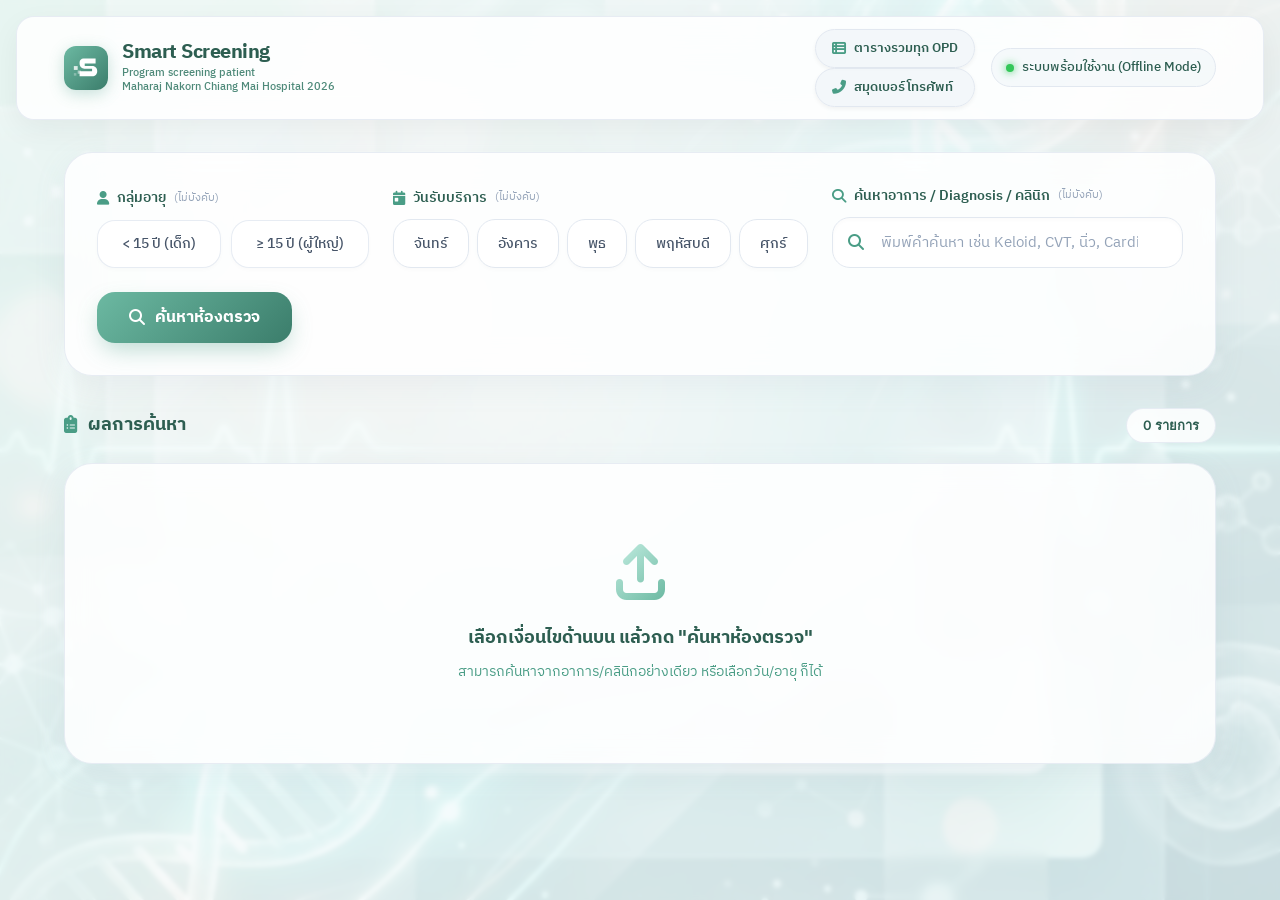
==== index.html @ 254104d0 "Add files via upload" ====
<!DOCTYPE html>
<html lang="th">

<head>
    <meta charset="UTF-8">
    <meta name="viewport" content="width=device-width, initial-scale=1.0">
    <title>Smart Screening Program</title>
    <meta name="description" content="ระบบคัดกรองและแนะนำห้องตรวจ OPD สำหรับเจ้าหน้าที่โรงพยาบาล">
    <link
        href="https://fonts.googleapis.com/css2?family=IBM+Plex+Sans+Thai:wght@400;500;600;700&family=Inter:wght@400;500;600&display=swap"
        rel="stylesheet">
    <link rel="stylesheet" href="https://cdnjs.cloudflare.com/ajax/libs/font-awesome/6.4.0/css/all.min.css">
    <link rel="icon" type="image/png" href="favicon.png">
    <script src="https://code.jquery.com/jquery-3.7.1.min.js"></script>
    <link rel="stylesheet" href="style.css">
</head>

<body class="glass-theme">
    <!-- Decorative background elements -->
    <div class="bg-blob blob-1"></div>
    <div class="bg-blob blob-2"></div>
    <div class="bg-blob blob-3"></div>

    <!-- Top Bar -->
    <header id="top-bar">
        <div class="top-bar-inner">
            <div class="brand">
                <div class="brand-icon">
                    <svg viewBox="0 0 100 100" fill="none" xmlns="http://www.w3.org/2000/svg">
                        <path
                            d="M30 32C30 25.4 35.4 20 42 20H80V36H46V44H70C78.3 44 85 50.7 85 59V61C85 69.3 78.3 76 70 76H30V60H69V52H45C36.7 52 30 45.3 30 37V32Z"
                            fill="white" />
                        <rect x="12" y="44" width="12" height="12" fill="white" opacity="0.8" />
                        <rect x="24" y="58" width="10" height="10" fill="white" opacity="0.5" />
                        <rect x="12" y="66" width="8" height="8" fill="white" opacity="0.3" />
                    </svg>
                </div>
                <div>
                    <h1>Smart Screening</h1>
                    <span class="brand-sub">Program screening patient<br>Maharaj Nakorn Chiang Mai Hospital 2026</span>
                </div>
            </div>
            <div class="top-bar-right">
                <div class="nav-links">
                    <a href="summary.html" class="nav-link">
                        <i class="fas fa-th-list"></i> ตารางรวมทุก OPD
                    </a>
                    <a href="directory.html" class="nav-link">
                        <i class="fas fa-phone-alt"></i> สมุดเบอร์โทรศัพท์
                    </a>
                </div>
                <div class="top-bar-status">
                    <span class="status-dot"></span>
                    <span class="status-text">ระบบพร้อมใช้งาน (Offline Mode)</span>
                </div>
            </div>
        </div>
    </header>

    <main id="app">
        <!-- Filter Bar -->
        <section id="filter-section">
            <div class="filter-bar">
                <!-- Age Group -->
                <div class="filter-group">
                    <label class="filter-label">
                        <i class="fa-solid fa-user"></i> กลุ่มอายุ
                        <span class="optional-tag">(ไม่บังคับ)</span>
                    </label>
                    <div class="age-options">
                        <label class="age-btn">
                            <input type="radio" name="age" value="<15">
                            <span>&lt; 15 ปี (เด็ก)</span>
                        </label>
                        <label class="age-btn">
                            <input type="radio" name="age" value=">=15">
                            <span>≥ 15 ปี (ผู้ใหญ่)</span>
                        </label>
                    </div>
                </div>

                <!-- Day -->
                <div class="filter-group">
                    <label class="filter-label">
                        <i class="fa-solid fa-calendar-day"></i> วันรับบริการ
                        <span class="optional-tag">(ไม่บังคับ)</span>
                    </label>
                    <div class="day-options" id="day-selector">
                        <button type="button" class="day-btn" data-day="Monday">จันทร์</button>
                        <button type="button" class="day-btn" data-day="Tuesday">อังคาร</button>
                        <button type="button" class="day-btn" data-day="Wednesday">พุธ</button>
                        <button type="button" class="day-btn" data-day="Thursday">พฤหัสบดี</button>
                        <button type="button" class="day-btn" data-day="Friday">ศุกร์</button>
                    </div>
                    <input type="hidden" id="selected-day" value="">
                </div>

                <!-- Keyword -->
                <div class="filter-group filter-group-search">
                    <label class="filter-label">
                        <i class="fa-solid fa-magnifying-glass"></i> ค้นหาอาการ / Diagnosis / คลินิก
                        <span class="optional-tag">(ไม่บังคับ)</span>
                    </label>
                    <div class="search-wrap">
                        <i class="fa-solid fa-magnifying-glass search-icon"></i>
                        <input type="text" id="keyword" placeholder="พิมพ์คำค้นหา เช่น Keloid, CVT, นิ่ว, Cardio..."
                            autocomplete="off">
                        <button type="button" id="clear-keyword" title="ล้างคำค้นหา" style="display:none;">
                            <i class="fa-solid fa-xmark"></i>
                        </button>
                        <div id="suggest-dropdown" class="suggest-dropdown"></div>
                    </div>
                </div>

                <button id="search-btn" type="button">
                    <i class="fa-solid fa-magnifying-glass"></i>
                    <span>ค้นหาห้องตรวจ</span>
                </button>
            </div>
        </section>

        <!-- Results -->
        <section id="results-section">
            <div class="results-header">
                <h2><i class="fa-solid fa-clipboard-list"></i> ผลการค้นหา</h2>
                <span id="result-count" class="count-badge">0 รายการ</span>
            </div>
            <div id="results-container">
                <div class="empty-state">
                    <i class="fa-solid fa-arrow-up-from-bracket"></i>
                    <p class="empty-title">เลือกเงื่อนไขด้านบน แล้วกด "ค้นหาห้องตรวจ"</p>
                    <p class="empty-sub">สามารถค้นหาจากอาการ/คลินิกอย่างเดียว หรือเลือกวัน/อายุ ก็ได้</p>
                </div>
            </div>
        </section>
    </main>

    <script>
        $(function () {
            // Standalone Data
            const appData = {
    "conditions": [
        {
            "opd": "1",
            "day_week": "",
            "clinic": "Sx.Plastic",
            "diagnosis": "Keloid ทั่วร่างกาย"
        },
        {
            "opd": "1",
            "day_week": "",
            "clinic": "Sx.Plastic",
            "diagnosis": "จี้ไฝ\/หูด ที่อยู่บริเวณใบหน้าทั้งหมด"
        },
        {
            "opd": "1",
            "day_week": "",
            "clinic": "Sx.Plastic",
            "diagnosis": "ก้อนบริเวณใบหน้าทั้งหมด"
        },
        {
            "opd": "1",
            "day_week": "",
            "clinic": "Sx.Plastic",
            "diagnosis": "ปวดกราม\/ขากรรไกร"
        },
        {
            "opd": "1",
            "day_week": "",
            "clinic": "Sx.Plastic",
            "diagnosis": "Clef lip Clef palate"
        },
        {
            "opd": "1",
            "day_week": "Tuesday",
            "clinic": "",
            "diagnosis": "ไฝ\/ติ่งเนื้อ\/ปานดำ บริเวณใบหน้า"
        },
        {
            "opd": "1",
            "day_week": "Thursday",
            "clinic": "",
            "diagnosis": "ไฝ\/ติ่งเนื้อ\/ปานดำ บริเวณใบหน้า"
        },
        {
            "opd": "1",
            "day_week": "Tuesday",
            "clinic": "",
            "diagnosis": "หูดบริเวณมือ"
        },
        {
            "opd": "1",
            "day_week": "Thursday",
            "clinic": "",
            "diagnosis": "หูดบริเวณมือ"
        },
        {
            "opd": "1",
            "day_week": "",
            "clinic": "Sx.Plastic",
            "diagnosis": "ก้อนบริเวณใบหน้าทั้งหมดตัดที่แนวผม"
        },
        {
            "opd": "1",
            "day_week": "",
            "clinic": "Sx.Plastic",
            "diagnosis": "ก้อนบริเวณใบหู"
        },
        {
            "opd": "1",
            "day_week": "",
            "clinic": "Sx.Plastic",
            "diagnosis": "ก้อนบริเวณมือตัดที่ข้อมือ* สัปดาห์ที่สาย HAND เป็น Plastic *"
        },
        {
            "opd": "1",
            "day_week": "",
            "clinic": "Sx.Plastic",
            "diagnosis": "สาย HAND : มือและข้อมือ"
        },
        {
            "opd": "2",
            "day_week": "",
            "clinic": "Uro.Ped",
            "diagnosis": "Hypospadias"
        },
        {
            "opd": "2",
            "day_week": "",
            "clinic": "Uro.Ped",
            "diagnosis": "Epispadias"
        },
        {
            "opd": "2",
            "day_week": "",
            "clinic": "Uro.Ped",
            "diagnosis": "Phimosis"
        },
        {
            "opd": "2",
            "day_week": "",
            "clinic": "Uro.Ped",
            "diagnosis": "Undescended Testis"
        },
        {
            "opd": "2",
            "day_week": "",
            "clinic": "Uro.Ped",
            "diagnosis": "Circumcision"
        },
        {
            "opd": "2",
            "day_week": "",
            "clinic": "Neuro.Sx",
            "diagnosis": "embolization"
        },
        {
            "opd": "2",
            "day_week": "",
            "clinic": "Neuro.Sx",
            "diagnosis": "Brain tumor \/ ก้อนต่างๆในสมอง"
        },
        {
            "opd": "2",
            "day_week": "",
            "clinic": "Neuro.Sx",
            "diagnosis": "Trauma > 24 ชม. ที่มีประวัติศีรษะกระแทก"
        },
        {
            "opd": "2",
            "day_week": "",
            "clinic": "Neuro.Sx",
            "diagnosis": "Epilepsy refer for Sx."
        },
        {
            "opd": "2",
            "day_week": "",
            "clinic": "Uro.Sx.",
            "diagnosis": "เปลี่ยนสาย Foley's cath อย่างเดียว (เคสเดิม)"
        },
        {
            "opd": "2",
            "day_week": "",
            "clinic": "Uro.Sx.",
            "diagnosis": "เคสใหม่ : Retained foley's cath จากห้องไหนให้ส่งกลับห้องเดิมเพื่อพิจารณา"
        },
        {
            "opd": "2",
            "day_week": "",
            "clinic": "Uro.Sx.",
            "diagnosis": "นิ่วทางเดินปัสสาวะ : รับเฉพาะ มีประวัติการรักษา \/ บันทึกข้อความ \/ ผลยืนยันว่าเป็นนิวทางเดินปัสสาวะจริง"
        },
        {
            "opd": "2",
            "day_week": "",
            "clinic": "Uro.Sx.",
            "diagnosis": "ปัสสาวะแสบขัด"
        },
        {
            "opd": "2",
            "day_week": "",
            "clinic": "Uro.Sx.",
            "diagnosis": "ปัสสาวะปนเลือด"
        },
        {
            "opd": "2",
            "day_week": "",
            "clinic": "Uro.Sx.",
            "diagnosis": "BPH"
        },
        {
            "opd": "2",
            "day_week": "",
            "clinic": "Uro.Sx.",
            "diagnosis": "CA"
        },
        {
            "opd": "2",
            "day_week": "Wednesday",
            "clinic": "",
            "diagnosis": "หูดบริเวณอวัยวะเพศชาย"
        },
        {
            "opd": "2",
            "day_week": "Thursday",
            "clinic": "",
            "diagnosis": "หูดบริเวณอวัยวะเพศชาย"
        },
        {
            "opd": "2",
            "day_week": "Wednesday",
            "clinic": "",
            "diagnosis": "Gonorrhea : ชาย"
        },
        {
            "opd": "2",
            "day_week": "Thursday",
            "clinic": "",
            "diagnosis": "Gonorrhea : ชาย"
        },
        {
            "opd": "3",
            "day_week": "Monday",
            "clinic": "",
            "diagnosis": "หูดบริเวณอวัยวะเพศหญิง"
        },
        {
            "opd": "3",
            "day_week": "Wednesday",
            "clinic": "",
            "diagnosis": "หูดบริเวณอวัยวะเพศหญิง"
        },
        {
            "opd": "3",
            "day_week": "Friday",
            "clinic": "",
            "diagnosis": "หูดบริเวณอวัยวะเพศหญิง"
        },
        {
            "opd": "3",
            "day_week": "Monday",
            "clinic": "",
            "diagnosis": "Gonorrhea : หญิง"
        },
        {
            "opd": "3",
            "day_week": "Wednesday",
            "clinic": "",
            "diagnosis": "Gonorrhea : หญิง"
        },
        {
            "opd": "3",
            "day_week": "Friday",
            "clinic": "",
            "diagnosis": "Gonorrhea : หญิง"
        },
        {
            "opd": "3",
            "day_week": "",
            "clinic": "Gyne",
            "diagnosis": "ปวดหน่วงท้องน้อย (ไม่มี ปัสสาวะแสบขัดร่วม)"
        },
        {
            "opd": "3",
            "day_week": "",
            "clinic": "Gyne",
            "diagnosis": "เลือดออกวางช่องคลอด"
        },
        {
            "opd": "3",
            "day_week": "",
            "clinic": "Gyne",
            "diagnosis": "ตรวจภายในประจำปี"
        },
        {
            "opd": "3",
            "day_week": "",
            "clinic": "Gyne",
            "diagnosis": "UPT positive มีเลือดออกทางช่องคลอดแต่ยังไม่ได้ฝากครรภ์"
        },
        {
            "opd": "3",
            "day_week": "",
            "clinic": "Gyne",
            "diagnosis": "Herpes"
        },
        {
            "opd": "3",
            "day_week": "",
            "clinic": "Gyne",
            "diagnosis": "Cyst"
        },
        {
            "opd": "3",
            "day_week": "",
            "clinic": "Gyne",
            "diagnosis": "ประจำเดือน \/ ตกขาวผิดปกติ"
        },
        {
            "opd": "3",
            "day_week": "",
            "clinic": "Gyne",
            "diagnosis": "หูด"
        },
        {
            "opd": "3",
            "day_week": "",
            "clinic": "Gyne",
            "diagnosis": "คลำพบก้อนบริเวณอวัยวะเพศ"
        },
        {
            "opd": "3",
            "day_week": "",
            "clinic": "Gyne",
            "diagnosis": "คลำพบก้อนบริเวณขาหนีบในตำแหน่งใกล้อวัยวะเพศ"
        },
        {
            "opd": "3",
            "day_week": "",
            "clinic": "Onco Gyne",
            "diagnosis": "Refer for CMT"
        },
        {
            "opd": "3",
            "day_week": "",
            "clinic": "Onco Gyne",
            "diagnosis": "Refer for Sx."
        },
        {
            "opd": "4",
            "day_week": "",
            "clinic": "ANC",
            "diagnosis": "ฝากครรภ์"
        },
        {
            "opd": "4",
            "day_week": "",
            "clinic": "ANC",
            "diagnosis": "U\/S"
        },
        {
            "opd": "4",
            "day_week": "",
            "clinic": "ANC",
            "diagnosis": "Amniocentesis"
        },
        {
            "opd": "4",
            "day_week": "",
            "clinic": "ANC",
            "diagnosis": "Cordocentesis"
        },
        {
            "opd": "4",
            "day_week": "",
            "clinic": "ANC",
            "diagnosis": "ให้คำปรึกษากรณีตั้งครรภ์ไม่พร้อม"
        },
        {
            "opd": "5",
            "day_week": "",
            "clinic": "Uro Gyne",
            "diagnosis": "POP"
        },
        {
            "opd": "5",
            "day_week": "",
            "clinic": "Uro Gyne",
            "diagnosis": "Cystocele"
        },
        {
            "opd": "5",
            "day_week": "",
            "clinic": "Uro Gyne",
            "diagnosis": "Vaginal stenosis"
        },
        {
            "opd": "5",
            "day_week": "",
            "clinic": "Uro Gyne",
            "diagnosis": "Uterine prolapse"
        },
        {
            "opd": "5",
            "day_week": "",
            "clinic": "Uro Gyne",
            "diagnosis": "Refer for Hysteroscopy"
        },
        {
            "opd": "5",
            "day_week": "",
            "clinic": "Uro Gyne",
            "diagnosis": "Refer for Cystectomy"
        },
        {
            "opd": "5",
            "day_week": "",
            "clinic": "Uro Gyne",
            "diagnosis": "Refer for Pessary"
        },
        {
            "opd": "5",
            "day_week": "",
            "clinic": "วางแผนครอบครัว",
            "diagnosis": "เตรียมความพร้อมก่อนมีบุตร"
        },
        {
            "opd": "5",
            "day_week": "",
            "clinic": "วางแผนครอบครัว",
            "diagnosis": "คุมกำเนิดมาตลอดเตรียมวางแผนมีบุตร"
        },
        {
            "opd": "6",
            "day_week": "",
            "clinic": "ภูมิแพ้",
            "diagnosis": "ภูมิแพ้ในระบบทางเดินหายใจ"
        },
        {
            "opd": "6",
            "day_week": "",
            "clinic": "ภูมิแพ้",
            "diagnosis": "ปรึกษาเรื่องการผ่าตัด Thyroid"
        },
        {
            "opd": "6",
            "day_week": "",
            "clinic": "ภูมิแพ้",
            "diagnosis": "ปรึกษาเรื่องการผ่าตัด Tonsils"
        },
        {
            "opd": "6",
            "day_week": "",
            "clinic": "ภูมิแพ้",
            "diagnosis": "ต่อม Adenoid โต"
        },
        {
            "opd": "6",
            "day_week": "",
            "clinic": "ภูมิแพ้",
            "diagnosis": "ผู้ป่วยมีอาการในระบบทางเดินหายใจที่ไม่มีไข้ร่วม"
        },
        {
            "opd": "6",
            "day_week": "",
            "clinic": "ภูมิแพ้",
            "diagnosis": "Skin Test - มีเฉพาะ test พื้นฐาน 9 test"
        },
        {
            "opd": "6",
            "day_week": "",
            "clinic": "ENT Ped",
            "diagnosis": "ปรึกษาเรื่องการผ่าตัด Thyid"
        },
        {
            "opd": "6",
            "day_week": "",
            "clinic": "ENT Ped",
            "diagnosis": "ปรึกษาเรื่องการผ่าตัด Tonsils"
        },
        {
            "opd": "6",
            "day_week": "",
            "clinic": "ENT Ped",
            "diagnosis": "ต่อม Adenoid โต"
        },
        {
            "opd": "6",
            "day_week": "",
            "clinic": "ENT Ped",
            "diagnosis": "ผู้ป่วยมีอาการในระบบทางเดินหายใจที่ไม่มีไข้ร่วม"
        },
        {
            "opd": "6",
            "day_week": "",
            "clinic": "นอนกรน OSA",
            "diagnosis": "Sleep test"
        },
        {
            "opd": "6",
            "day_week": "",
            "clinic": "นอนกรน OSA",
            "diagnosis": "นอนกรน"
        },
        {
            "opd": "6",
            "day_week": "",
            "clinic": "นอนกรน OSA",
            "diagnosis": "หยุดหายใจขณะหลับ"
        },
        {
            "opd": "6",
            "day_week": "",
            "clinic": "นอนกรน OSA",
            "diagnosis": "CPAP"
        },
        {
            "opd": "6",
            "day_week": "",
            "clinic": "ENT Tumor",
            "diagnosis": "มะเร็ง หู คอ จมูก"
        },
        {
            "opd": "6",
            "day_week": "",
            "clinic": "ENT Tumor",
            "diagnosis": "ก้อนบริเวณคอด้านหน้า"
        },
        {
            "opd": "6",
            "day_week": "",
            "clinic": "Sinus",
            "diagnosis": "Sinusitis"
        },
        {
            "opd": "6",
            "day_week": "",
            "clinic": "Sinus",
            "diagnosis": "ปรึกษาเรื่องการผ่าตัด Sinus"
        },
        {
            "opd": "6",
            "day_week": "",
            "clinic": "Sinus",
            "diagnosis": "ปรึกษาเรื่องการผ่าตัด Thyroid"
        },
        {
            "opd": "6",
            "day_week": "",
            "clinic": "Sinus",
            "diagnosis": "ปรึกษาเรื่องการผ่าตัด Tonsils"
        },
        {
            "opd": "6",
            "day_week": "",
            "clinic": "Sinus",
            "diagnosis": "ต่อม Adenoid โต"
        },
        {
            "opd": "6",
            "day_week": "",
            "clinic": "Sinus",
            "diagnosis": "ผู้ป่วยมีอาการในระบบทางเดินหายใจที่ไม่มีไข้ร่วม"
        },
        {
            "opd": "6",
            "day_week": "",
            "clinic": "โสตประสาทหู",
            "diagnosis": "การได้ยินลดลง"
        },
        {
            "opd": "6",
            "day_week": "",
            "clinic": "โสตประสาทหู",
            "diagnosis": "มีเสียงดังในหู่"
        },
        {
            "opd": "6",
            "day_week": "",
            "clinic": "โสตประสาทหู",
            "diagnosis": "Otitis"
        },
        {
            "opd": "6",
            "day_week": "",
            "clinic": "โสตประสาทหู",
            "diagnosis": "Otorrhea"
        },
        {
            "opd": "6",
            "day_week": "",
            "clinic": "โสตประสาทหู",
            "diagnosis": "Peripheral Vertigo"
        },
        {
            "opd": "6",
            "day_week": "",
            "clinic": "เครื่องช่วยฟัง",
            "diagnosis": "รับทั้ง New case และเคสเดิมต้องพบแพทย์เพื่อประเมินการได้ยินก่อน"
        },
        {
            "opd": "7",
            "day_week": "Monday",
            "clinic": "",
            "diagnosis": "ไฝ\/ติ่งเนื้อ ใกล้ดวงตา"
        },
        {
            "opd": "7",
            "day_week": "Tuesday",
            "clinic": "",
            "diagnosis": "ไฝ\/ติ่งเนื้อ ใกล้ดวงตา"
        },
        {
            "opd": "7",
            "day_week": "Wednesday",
            "clinic": "",
            "diagnosis": "ไฝ\/ติ่งเนื้อ ใกล้ดวงตา"
        },
        {
            "opd": "7",
            "day_week": "Friday",
            "clinic": "",
            "diagnosis": "ไฝ\/ติ่งเนื้อ ใกล้ดวงตา"
        },
        {
            "opd": "Retina",
            "day_week": "",
            "clinic": "จอประสาทตา",
            "diagnosis": "IOL Subluxation"
        },
        {
            "opd": "Retina",
            "day_week": "",
            "clinic": "จอประสาทตา",
            "diagnosis": "IOFB"
        },
        {
            "opd": "Retina",
            "day_week": "",
            "clinic": "จอประสาทตา",
            "diagnosis": "Endophthalmitis"
        },
        {
            "opd": "Retina",
            "day_week": "",
            "clinic": "จอประสาทตา",
            "diagnosis": "DR:Diabetic Retinopathy"
        },
        {
            "opd": "Retina",
            "day_week": "",
            "clinic": "จอประสาทตา",
            "diagnosis": "DME : Diabetic Macular Edema"
        },
        {
            "opd": "Retina",
            "day_week": "",
            "clinic": "จอประสาทตา",
            "diagnosis": "PDR : Proliferative Diabetic Retinopathy"
        },
        {
            "opd": "Retina",
            "day_week": "",
            "clinic": "จอประสาทตา",
            "diagnosis": "MH : Macular Hole"
        },
        {
            "opd": "Retina",
            "day_week": "",
            "clinic": "จอประสาทตา",
            "diagnosis": "RD:Retinal Detachment"
        },
        {
            "opd": "Retina",
            "day_week": "",
            "clinic": "จอประสาทตา",
            "diagnosis": "RRD: : Rhegmatogenous Retinal Detachment"
        },
        {
            "opd": "Retina",
            "day_week": "",
            "clinic": "จอประสาทตา",
            "diagnosis": "ERM : Epiretinal Membrane"
        },
        {
            "opd": "9",
            "day_week": "Monday",
            "clinic": "",
            "diagnosis": "ไฝ\/ติ่งเนื้อ\/หูด ประสงค์รักษาด้วยยา"
        },
        {
            "opd": "9",
            "day_week": "Tuesday",
            "clinic": "",
            "diagnosis": "ไฝ\/ติ่งเนื้อ\/หูด ประสงค์รักษาด้วยยา"
        },
        {
            "opd": "9",
            "day_week": "Wednesday",
            "clinic": "",
            "diagnosis": "ไฝ\/ติ่งเนื้อ\/หูด ประสงค์รักษาด้วยยา"
        },
        {
            "opd": "9",
            "day_week": "Thursday",
            "clinic": "",
            "diagnosis": "ไฝ\/ติ่งเนื้อ\/หูด ประสงค์รักษาด้วยยา"
        },
        {
            "opd": "9",
            "day_week": "Friday",
            "clinic": "",
            "diagnosis": "ไฝ\/ติ่งเนื้อ\/หูด ประสงค์รักษาด้วยยา"
        },
        {
            "opd": "9",
            "day_week": "Tuesday",
            "clinic": "",
            "diagnosis": "Adrenal mass Adrenal Vein Sampling (AVS)"
        },
        {
            "opd": "9",
            "day_week": "Thursday",
            "clinic": "",
            "diagnosis": "Adrenal mass Adrenal Vein Sampling (AVS)"
        },
        {
            "opd": "9",
            "day_week": "Tuesday",
            "clinic": "",
            "diagnosis": "Adrenal mass Biopsy"
        },
        {
            "opd": "9",
            "day_week": "Thursday",
            "clinic": "",
            "diagnosis": "Adrenal mass Biopsy"
        },
        {
            "opd": "9",
            "day_week": "",
            "clinic": "Neuro.Med",
            "diagnosis": "Refer Neuro med มหาราชฯ ครั้งแรก"
        },
        {
            "opd": "9",
            "day_week": "",
            "clinic": "Neuro.Med",
            "diagnosis": "ผู้ป่วยประสงค์ย้ายมารับการรักษาต่อเนื่องเกี่ยวกับ"
        },
        {
            "opd": "9",
            "day_week": "",
            "clinic": "Neuro.Med",
            "diagnosis": "อายุรกรรมทางระบบประสาท เช่น Stroke Dementia"
        },
        {
            "opd": "9",
            "day_week": "",
            "clinic": "Neuro.Med",
            "diagnosis": "Parkinson Migraine เป็นต้น"
        },
        {
            "opd": "9",
            "day_week": "",
            "clinic": "Neuro.Med",
            "diagnosis": "ผู้ป่วยใหม่สงสัยโรคอายุรกรรมทางระบบประสาท"
        },
        {
            "opd": "9",
            "day_week": "",
            "clinic": "Neuro.Med",
            "diagnosis": "ผู้ป่วยเดิม OPD21(Neuro) ผิดนัดเกิน 1 ปี"
        },
        {
            "opd": "9",
            "day_week": "",
            "clinic": "Hemato",
            "diagnosis": "Refer Hemato มหาราชฯ"
        },
        {
            "opd": "9",
            "day_week": "",
            "clinic": "Hemato",
            "diagnosis": "Lab CBC ผิดปกติประสงค์พบแพทย์"
        },
        {
            "opd": "9",
            "day_week": "",
            "clinic": "Hemato",
            "diagnosis": "ผู้ป่วยประสงค์ย้ายมารับการรักษาต่อเนื่องเกี่ยวกับอายุรกรรมโรคเลือด"
        },
        {
            "opd": "9",
            "day_week": "",
            "clinic": "Hemato",
            "diagnosis": "ผู้ป่วยเดิม OPD23(Hemato) ผิดนัดมีอาการ \/ ยาหมด"
        },
        {
            "opd": "9",
            "day_week": "",
            "clinic": "Cardio",
            "diagnosis": "Refer Cardio มหาราชฯ"
        },
        {
            "opd": "9",
            "day_week": "",
            "clinic": "Cardio",
            "diagnosis": "ผล EKG Abnormal"
        },
        {
            "opd": "9",
            "day_week": "",
            "clinic": "Cardio",
            "diagnosis": "ผู้ป่วยประสงค์ย้ายมารับการรักษาต่อเนื่องเกี่ยวกับอายุรกรรมโรคหัวใจ แต่ไม่มีประวัติการักษา \/บันทึกข้อความ \/ หนังสือส่งตัว"
        },
        {
            "opd": "9",
            "day_week": "",
            "clinic": "Cardio",
            "diagnosis": "ผู้ป่วยเดิม OPD22(Cardio) ผิดนัดมีอาการ \/ ยาหมด"
        },
        {
            "opd": "9",
            "day_week": "",
            "clinic": "Endocine",
            "diagnosis": "ผู้ป่วยใหม่ประสงค์ย้ายมารักษาต่อมีเอกสาร refer บันทึกข้อความ \/ ประวัติการรักษาที่ ไม่ได้ระบุ I131"
        },
        {
            "opd": "9",
            "day_week": "",
            "clinic": "Endocine",
            "diagnosis": "โรคอ้วน"
        },
        {
            "opd": "9",
            "day_week": "",
            "clinic": "Endocine",
            "diagnosis": "ผู้ป่วยประสงค์ย้ายมารับการรักษาต่อเนื่องเกี่ยวกับ อายุรกรรมต่อมไร้ท่อหรือไทรอยด์ แต่ไม่มีประวัติการรักษา \/ บันทึกข้อความ \/ หนังสือส่งตัว"
        },
        {
            "opd": "9",
            "day_week": "",
            "clinic": "Onco",
            "diagnosis": "Refer Oncologist"
        },
        {
            "opd": "9",
            "day_week": "",
            "clinic": "Onco",
            "diagnosis": "Multiple metastasis"
        },
        {
            "opd": "9",
            "day_week": "",
            "clinic": "Onco",
            "diagnosis": "CMT"
        },
        {
            "opd": "9",
            "day_week": "",
            "clinic": "Onco",
            "diagnosis": "Systemic therapy"
        },
        {
            "opd": "9",
            "day_week": "",
            "clinic": "Onco",
            "diagnosis": "Target therapy"
        },
        {
            "opd": "9",
            "day_week": "",
            "clinic": "Onco",
            "diagnosis": "New Case CA refer consult for palliative"
        },
        {
            "opd": "9",
            "day_week": "",
            "clinic": "Onco",
            "diagnosis": "New Case CA refer consult for pain clinic"
        },
        {
            "opd": "9",
            "day_week": "",
            "clinic": "Nephro",
            "diagnosis": "Refer Nephro มหาราชฯ"
        },
        {
            "opd": "9",
            "day_week": "",
            "clinic": "Nephro",
            "diagnosis": "ค่าไตผิดปกติประสงค์พบแพทย์"
        },
        {
            "opd": "9",
            "day_week": "",
            "clinic": "Nephro",
            "diagnosis": "ปัสสาวะมีลักษณะผิดปกติ เช่น ปัสสาวะเป็นฟอง ปัสสาวะบ่อย ปัสสาวะสีเข้ม แต่ไม่มี อาการปวดหน่วงท้องน้อย \/ ปัสสาวะแสบขัดร่วม"
        },
        {
            "opd": "9",
            "day_week": "",
            "clinic": "Nephro",
            "diagnosis": "ผู้ป่วยประสงค์ย้ายมารับการรักษาต่อเนื่องเกี่ยวกับอายุรกรรมโรคไต"
        },
        {
            "opd": "9",
            "day_week": "",
            "clinic": "Nephro",
            "diagnosis": "ผู้ป่วยเดิม OPD26(Nephro) ผิดนัดนัดมีอาการ \/ ยาหมด"
        },
        {
            "opd": "9",
            "day_week": "",
            "clinic": "GI",
            "diagnosis": "Refer GI med มหาราชฯ"
        },
        {
            "opd": "9",
            "day_week": "",
            "clinic": "GI",
            "diagnosis": "Stool occult blood positive ประสงค์พบแพทย์"
        },
        {
            "opd": "9",
            "day_week": "",
            "clinic": "GI",
            "diagnosis": "ผู้ป่วยประสงค์ย้ายมารับการรักษาต่อเนื่องเกี่ยวกับอายุรกรรมโรคทางเดินอาหาร"
        },
        {
            "opd": "9",
            "day_week": "",
            "clinic": "GI",
            "diagnosis": "ผู้ป่วยเดิม OPD23(GI) ผิดนัดมีอาการ \/ ยาหมด"
        },
        {
            "opd": "9",
            "day_week": "",
            "clinic": "Rheumato",
            "diagnosis": "Refer Rheumatologist มหาราชฯ"
        },
        {
            "opd": "9",
            "day_week": "",
            "clinic": "Rheumato",
            "diagnosis": "มีอาการปวดข้อต่างๆตามร่างกายหลายข้อร่วมกัน"
        },
        {
            "opd": "9",
            "day_week": "",
            "clinic": "Rheumato",
            "diagnosis": "ผู้ป่วยประสงค์ย้ายมารับการรักษาต่อเนื่องเกี่ยวกับอายุรกรรมโรคข้อและรูมาติสซั่ม"
        },
        {
            "opd": "9",
            "day_week": "",
            "clinic": "Rheumato",
            "diagnosis": "ผู้ป่วยเดิม OPD22(Rheumato) ผิดนัดมีอาการ \/ ยาหมด"
        },
        {
            "opd": "9",
            "day_week": "",
            "clinic": "Chest",
            "diagnosis": "Refer Chest med มหาราชฯ"
        },
        {
            "opd": "9",
            "day_week": "",
            "clinic": "Chest",
            "diagnosis": "ผู้ป่วยประสงค์ย้ายมารับการรักษาต่อเนื่องเกี่ยวกับอายุรกรรมโรคปอด"
        },
        {
            "opd": "9",
            "day_week": "",
            "clinic": "Chest",
            "diagnosis": "ผู้ป่วยเดิม OPD22(Chest) ผิดนัดมีอาการ \/ ยาหมด"
        },
        {
            "opd": "10",
            "day_week": "",
            "clinic": "Spine",
            "diagnosis": "Refer Ortho Spine มหาราชฯ"
        },
        {
            "opd": "10",
            "day_week": "",
            "clinic": "Spine",
            "diagnosis": "กระดูกหลังคด"
        },
        {
            "opd": "10",
            "day_week": "",
            "clinic": "Spine",
            "diagnosis": "กระดูกทับเส้นประสาท"
        },
        {
            "opd": "10",
            "day_week": "",
            "clinic": "Spine",
            "diagnosis": "ผู้ป่วยประสงค์ย้ายมารับการรักษาต่อเนื่องเกี่ยวกับโรคกระดูก ข้อ เอ็น และกล้ามเนื้อ"
        },
        {
            "opd": "10",
            "day_week": "",
            "clinic": "Spine",
            "diagnosis": "ผู้ป่วยเดิม OPD10 ผิดนัดมีอาการ \/ ยาหมด"
        },
        {
            "opd": "10",
            "day_week": "",
            "clinic": "Hand",
            "diagnosis": "Refer Ortho HAND มหาราชฯ"
        },
        {
            "opd": "10",
            "day_week": "",
            "clinic": "Hand",
            "diagnosis": "Lesion บริเวณมือและข้อมือ เช่น ก้อน \/ แผล เป็นต้น"
        },
        {
            "opd": "10",
            "day_week": "",
            "clinic": "Hand",
            "diagnosis": "ผู้ป่วยประสงค์ย้ายมารับการรักษาต่อเนื่องเกี่ยวกับโรคกระดูก ข้อ เอ็น และกล้ามเนื้อ"
        },
        {
            "opd": "10",
            "day_week": "",
            "clinic": "Hand",
            "diagnosis": "ผู้ป่วยเดิม OPD10 ผิดนัดมีอาการ \/ ยาหมด"
        },
        {
            "opd": "10",
            "day_week": "",
            "clinic": "Adult",
            "diagnosis": "Refer Ortho มหาราชฯ"
        },
        {
            "opd": "10",
            "day_week": "",
            "clinic": "Adult",
            "diagnosis": "ปวดเข่า เข่าเสื่อม"
        },
        {
            "opd": "10",
            "day_week": "",
            "clinic": "Adult",
            "diagnosis": "กระดูกพรุน"
        },
        {
            "opd": "10",
            "day_week": "",
            "clinic": "Adult",
            "diagnosis": "ผู้ป่วยประสงค์ย้ายมารับการรักษาต่อเนื่องเกี่ยวกับโรคกระดูก ข้อ เอ็น และกล้ามเนื้อ"
        },
        {
            "opd": "10",
            "day_week": "",
            "clinic": "Adult",
            "diagnosis": "ผู้ป่วยเดิม OPD10 ผิดนัดมีอาการ \/ ยาหมด"
        },
        {
            "opd": "10",
            "day_week": "",
            "clinic": "Trauma",
            "diagnosis": "Refer Ortho Trauma มหาราชฯ"
        },
        {
            "opd": "10",
            "day_week": "",
            "clinic": "Trauma",
            "diagnosis": "กระดูกหักจากการประสบอุบัติเหตุ"
        },
        {
            "opd": "10",
            "day_week": "",
            "clinic": "Trauma",
            "diagnosis": "ACL injury"
        },
        {
            "opd": "10",
            "day_week": "",
            "clinic": "Trauma",
            "diagnosis": "ผู้ป่วยประสงค์ย้ายมารับการรักษาต่อเนื่องเกี่ยวกับโรคกระดูก ข้อ เอ็น และกล้ามเนื้อ"
        },
        {
            "opd": "10",
            "day_week": "",
            "clinic": "Trauma",
            "diagnosis": "ผู้ป่วยเดิม OPD10 ผิดนัดมีอาการ \/ ยาหมด"
        },
        {
            "opd": "10",
            "day_week": "",
            "clinic": "Ortho Tumor",
            "diagnosis": "Refer Ortho Tumor มหาราชฯ"
        },
        {
            "opd": "10",
            "day_week": "",
            "clinic": "Ortho Tumor",
            "diagnosis": "มะเร็งที่มีการแพร่กระจายไปยังกระดูก"
        },
        {
            "opd": "10",
            "day_week": "",
            "clinic": "Ortho Tumor",
            "diagnosis": "ก้อนบริเวณกระดูก"
        },
        {
            "opd": "10",
            "day_week": "",
            "clinic": "Ortho Tumor",
            "diagnosis": "ผู้ป่วยประสงค์ย้ายมารับการรักษาต่อเนื่องเกี่ยวกับโรคกระดูก ข้อ เอ็น และกล้ามเนื้อ"
        },
        {
            "opd": "10",
            "day_week": "",
            "clinic": "Ortho Tumor",
            "diagnosis": "ผู้ป่วยเดิม OPD10 ผิดนัดมีอาการ \/ ยาหมด"
        },
        {
            "opd": "10",
            "day_week": "",
            "clinic": "Foot",
            "diagnosis": "Refer Ortho มหาราชฯ"
        },
        {
            "opd": "10",
            "day_week": "",
            "clinic": "Foot",
            "diagnosis": "รองช้ำ"
        },
        {
            "opd": "10",
            "day_week": "",
            "clinic": "Foot",
            "diagnosis": "เท้าแบน"
        },
        {
            "opd": "10",
            "day_week": "",
            "clinic": "Foot",
            "diagnosis": "ผู้ป่วยประสงค์ย้ายมารับการรักษาต่อเนื่องเกี่ยวกับโรคกระดูก ข้อ เอ็น และกล้ามเนื้อ"
        },
        {
            "opd": "10",
            "day_week": "",
            "clinic": "Foot",
            "diagnosis": "ผู้ป่วยเดิม OPD10 ผิดนัดมีอาการ \/ ยาหมด"
        },
        {
            "opd": "10",
            "day_week": "",
            "clinic": "Ankle",
            "diagnosis": "Refer Ortho มหาราชฯ"
        },
        {
            "opd": "10",
            "day_week": "",
            "clinic": "Ankle",
            "diagnosis": "รองช้ำ"
        },
        {
            "opd": "10",
            "day_week": "",
            "clinic": "Ankle",
            "diagnosis": "เท้าแบน"
        },
        {
            "opd": "10",
            "day_week": "",
            "clinic": "Ankle",
            "diagnosis": "ผู้ป่วยประสงค์ย้ายมารับการรักษาต่อเนื่องเกี่ยวกับโรคกระดูก ข้อ เอ็น และกล้ามเนื้อ"
        },
        {
            "opd": "10",
            "day_week": "",
            "clinic": "Ankle",
            "diagnosis": "ผู้ป่วยเดิม OPD10 ผิดนัดมีอาการ \/ ยาหมด"
        },
        {
            "opd": "10",
            "day_week": "",
            "clinic": "Ankle",
            "diagnosis": "เท้าปุก"
        },
        {
            "opd": "10",
            "day_week": "",
            "clinic": "Ankle",
            "diagnosis": "เท้าแบน"
        },
        {
            "opd": "10",
            "day_week": "",
            "clinic": "Foot",
            "diagnosis": "เท้าปุก"
        },
        {
            "opd": "10",
            "day_week": "",
            "clinic": "Foot",
            "diagnosis": "เท้าแบน"
        },
        {
            "opd": "21",
            "day_week": "Monday",
            "clinic": "",
            "diagnosis": "Adrenal mass Adrenal Vein Sampling (AVS)"
        },
        {
            "opd": "21",
            "day_week": "Wednesday",
            "clinic": "",
            "diagnosis": "Adrenal mass Adrenal Vein Sampling (AVS)"
        },
        {
            "opd": "21",
            "day_week": "Friday",
            "clinic": "",
            "diagnosis": "Adrenal mass Adrenal Vein Sampling (AVS)"
        },
        {
            "opd": "21",
            "day_week": "Monday",
            "clinic": "",
            "diagnosis": "Adrenal mass Biopsy"
        },
        {
            "opd": "21",
            "day_week": "Wednesday",
            "clinic": "",
            "diagnosis": "Adrenal mass Biopsy"
        },
        {
            "opd": "21",
            "day_week": "Friday",
            "clinic": "",
            "diagnosis": "Adrenal mass Biopsy"
        },
        {
            "opd": "21",
            "day_week": "Tuesday",
            "clinic": "Skin.Med",
            "diagnosis": "ปานแดง ต้องการ Laser"
        },
        {
            "opd": "21",
            "day_week": "Thursday",
            "clinic": "Skin.Med",
            "diagnosis": "ปานแดง ต้องการ Laser"
        },
        {
            "opd": "25",
            "day_week": "",
            "clinic": "ทันตกรรม",
            "diagnosis": "ขูดหินปูน"
        },
        {
            "opd": "25",
            "day_week": "",
            "clinic": "ทันตกรรม",
            "diagnosis": "อุนฟัน"
        },
        {
            "opd": "25",
            "day_week": "",
            "clinic": "ทันตกรรม",
            "diagnosis": "ถอนฟัน"
        },
        {
            "opd": "26",
            "day_week": "Friday",
            "clinic": "Skin.Med",
            "diagnosis": "ปานแดง ต้องการ Laser"
        },
        {
            "opd": "26",
            "day_week": "",
            "clinic": "Skin",
            "diagnosis": "Refer Skin med มหาราชฯ ครั้งแรก"
        },
        {
            "opd": "26",
            "day_week": "",
            "clinic": "Skin",
            "diagnosis": "ผู้ป่วยประสงค์ย้ายมารับการรักษาต่อเนื่องเกี่ยวกับอายุรกรรมโรคผิวหนัง"
        },
        {
            "opd": "9",
            "day_week": "",
            "clinic": "Skin",
            "diagnosis": "ผู้ป่วยเดิม OPD26(Skin) ผิดนัดเกิน 1 ปี"
        },
        {
            "opd": "9",
            "day_week": "",
            "clinic": "Sx.HBP",
            "diagnosis": "TACE"
        },
        {
            "opd": "9",
            "day_week": "",
            "clinic": "Sx.HBP",
            "diagnosis": "PTBD"
        },
        {
            "opd": "101",
            "day_week": "",
            "clinic": "Sx.HBP",
            "diagnosis": "RFA"
        },
        {
            "opd": "101",
            "day_week": "",
            "clinic": "Sx.HBP",
            "diagnosis": "MWA"
        },
        {
            "opd": "101",
            "day_week": "",
            "clinic": "Sx.HBP",
            "diagnosis": "ICGR15"
        },
        {
            "opd": "101",
            "day_week": "",
            "clinic": "Sx.HBP",
            "diagnosis": "HIPEC"
        },
        {
            "opd": "101",
            "day_week": "",
            "clinic": "Sx.HBP",
            "diagnosis": "Symptomatic gall stone"
        },
        {
            "opd": "101",
            "day_week": "",
            "clinic": "Sx.HBP",
            "diagnosis": "Acute pancreatitis without retain ampullary \/ common bile duct stone"
        },
        {
            "opd": "101",
            "day_week": "",
            "clinic": "Sx.HBP",
            "diagnosis": "Intrahepatic duct stone"
        },
        {
            "opd": "101",
            "day_week": "",
            "clinic": "Sx.HBP",
            "diagnosis": "Acute cholecystitis without common bile duct stone"
        },
        {
            "opd": "101",
            "day_week": "",
            "clinic": "Sx.GI",
            "diagnosis": "Hemorrhoid"
        },
        {
            "opd": "101",
            "day_week": "",
            "clinic": "Sx.GI",
            "diagnosis": "Appendicitis"
        },
        {
            "opd": "101",
            "day_week": "",
            "clinic": "Sx.GI",
            "diagnosis": "Bowel obstruction"
        },
        {
            "opd": "101",
            "day_week": "",
            "clinic": "Sx.GI",
            "diagnosis": "Fistula in ano"
        },
        {
            "opd": "101",
            "day_week": "",
            "clinic": "Sx.GI",
            "diagnosis": "GIST"
        },
        {
            "opd": "101",
            "day_week": "",
            "clinic": "Sx.GI",
            "diagnosis": "มะเร็งทางเดินอาหาร refer for Sx."
        },
        {
            "opd": "101",
            "day_week": "",
            "clinic": "Sx.GI",
            "diagnosis": "Inguinal Hernia"
        },
        {
            "opd": "101",
            "day_week": "",
            "clinic": "Sx.GI",
            "diagnosis": "Diaphragmatic Hernia"
        },
        {
            "opd": "101",
            "day_week": "",
            "clinic": "Sx.HNB",
            "diagnosis": "ก้อนต่างๆตามร่างกาย"
        },
        {
            "opd": "101",
            "day_week": "",
            "clinic": "Sx.HNB",
            "diagnosis": "ก้อนที่เต้านม"
        },
        {
            "opd": "101",
            "day_week": "",
            "clinic": "Sx.HNB",
            "diagnosis": "CA Breast"
        },
        {
            "opd": "101",
            "day_week": "",
            "clinic": "Sx.HNB",
            "diagnosis": "ยังไม่ได้ผ่าตัด ส่ง OPD101 ได้กรณี refer for Sx."
        },
        {
            "opd": "101",
            "day_week": "",
            "clinic": "Sx.HNB",
            "diagnosis": "ยังไม่ได้ผ่าตัด ส่ง OPD101 ได้กรณี refer for CMT"
        },
        {
            "opd": "101",
            "day_week": "",
            "clinic": "Sx.VAS",
            "diagnosis": "Refer for AVF"
        },
        {
            "opd": "101",
            "day_week": "",
            "clinic": "Sx.VAS",
            "diagnosis": "เส้นเลือดขอด ( CVI )"
        },
        {
            "opd": "101",
            "day_week": "Tuesday",
            "clinic": "",
            "diagnosis": "Adrenal mass Rerfer for Adrenalectomy"
        },
        {
            "opd": "101",
            "day_week": "Monday",
            "clinic": "",
            "diagnosis": "ก้อนต่างๆตามลำตัว และ ศีรษะ"
        },
        {
            "opd": "101",
            "day_week": "Tuesday",
            "clinic": "",
            "diagnosis": "ก้อนต่างๆตามลำตัว และ ศีรษะ"
        },
        {
            "opd": "101",
            "day_week": "Wednesday",
            "clinic": "",
            "diagnosis": "ก้อนต่างๆตามลำตัว และ ศีรษะ"
        },
        {
            "opd": "101",
            "day_week": "Thursday",
            "clinic": "",
            "diagnosis": "ก้อนต่างๆตามลำตัว และ ศีรษะ"
        },
        {
            "opd": "101",
            "day_week": "Monday",
            "clinic": "",
            "diagnosis": "ก้อนบริเวณขาหนีบ R\/O Hernia"
        },
        {
            "opd": "101",
            "day_week": "Tuesday",
            "clinic": "",
            "diagnosis": "ก้อนบริเวณขาหนีบ R\/O Hernia"
        },
        {
            "opd": "101",
            "day_week": "Wednesday",
            "clinic": "",
            "diagnosis": "ก้อนบริเวณขาหนีบ R\/O Hernia"
        },
        {
            "opd": "101",
            "day_week": "Thursday",
            "clinic": "",
            "diagnosis": "ก้อนบริเวณขาหนีบ R\/O Hernia"
        },
        {
            "opd": "101",
            "day_week": "Monday",
            "clinic": "",
            "diagnosis": "ก้อนบริเวณทวารหนัก"
        },
        {
            "opd": "101",
            "day_week": "Wednesday",
            "clinic": "",
            "diagnosis": "ก้อนบริเวณอวัยวะเพศชายหรือใกล้เคียงอวัยวะเพศชาย"
        },
        {
            "opd": "101",
            "day_week": "Thursday",
            "clinic": "",
            "diagnosis": "ก้อนบริเวณอวัยวะเพศชายหรือใกล้เคียงอวัยวะเพศชาย"
        },
        {
            "opd": "101",
            "day_week": "Monday",
            "clinic": "",
            "diagnosis": "ก้อนบริเวณอวัยวะเพศหญิงหรือใกล้เคียงอวัยวะเพศหญิง"
        },
        {
            "opd": "101",
            "day_week": "Wednesday",
            "clinic": "",
            "diagnosis": "ก้อนบริเวณอวัยวะเพศหญิงหรือใกล้เคียงอวัยวะเพศหญิง"
        },
        {
            "opd": "101",
            "day_week": "Friday",
            "clinic": "",
            "diagnosis": "ก้อนบริเวณอวัยวะเพศหญิงหรือใกล้เคียงอวัยวะเพศหญิง"
        },
        {
            "opd": "101",
            "day_week": "Monday",
            "clinic": "",
            "diagnosis": "ไฝ\/ติ่งเนื้อ ตามลำตัวประสงค์ต้ดออก"
        },
        {
            "opd": "101",
            "day_week": "Tuesday",
            "clinic": "",
            "diagnosis": "ไฝ\/ติ่งเนื้อ ตามลำตัวประสงค์ต้ดออก"
        },
        {
            "opd": "101",
            "day_week": "Wednesday",
            "clinic": "",
            "diagnosis": "ไฝ\/ติ่งเนื้อ ตามลำตัวประสงค์ต้ดออก"
        },
        {
            "opd": "101",
            "day_week": "Thursday",
            "clinic": "",
            "diagnosis": "ไฝ\/ติ่งเนื้อ ตามลำตัวประสงค์ต้ดออก"
        },
        {
            "opd": "101",
            "day_week": "",
            "clinic": "Hand",
            "diagnosis": "ก้อนบริเวณข้อต่อตามร่างกาย"
        },
        {
            "opd": "101",
            "day_week": "",
            "clinic": "Hand",
            "diagnosis": "ก้อนบริเวณเมือตัดที่ข้อมือ * สัปดาห์ที่สาย HAND เป็น Ortho *"
        },
        {
            "opd": "10",
            "day_week": "",
            "clinic": "Ortho Tumor",
            "diagnosis": "ก้อนบริเวณข้อต่อตามร่างกาย"
        },
        {
            "opd": "10",
            "day_week": "",
            "clinic": "Ortho Tumor",
            "diagnosis": "ก้อนบริเวณเมือตัดที่ข้อมือ * สัปดาห์ที่สาย HAND เป็น Ortho *"
        },
        {
            "opd": "10",
            "day_week": "",
            "clinic": "",
            "diagnosis": ""
        },
        {
            "opd": "10",
            "day_week": "",
            "clinic": "",
            "diagnosis": ""
        },
        {
            "opd": "EID",
            "day_week": "",
            "clinic": "EID Clinic",
            "diagnosis": "ไข้ ร่วมกับไอ \/ เจ็บคอ \/ น้ำมูก \/ เสมหะ"
        },
        {
            "opd": "EID",
            "day_week": "",
            "clinic": "EID Clinic",
            "diagnosis": "ไข้ออกผื่น"
        },
        {
            "opd": "EID",
            "day_week": "",
            "clinic": "EID Clinic",
            "diagnosis": "อีสุกอีใส"
        },
        {
            "opd": "EID",
            "day_week": "",
            "clinic": "EID Clinic",
            "diagnosis": "งูสวัด ( ในระยะแพร่กระจายเชื้อ )"
        },
        {
            "opd": "EID",
            "day_week": "",
            "clinic": "EID Clinic",
            "diagnosis": "Covid-19"
        },
        {
            "opd": "EID",
            "day_week": "",
            "clinic": "EID Clinic",
            "diagnosis": "ไข้หวัดใหญ่"
        },
        {
            "opd": "EID",
            "day_week": "",
            "clinic": "EID Clinic",
            "diagnosis": "RSV"
        },
        {
            "opd": "EID",
            "day_week": "",
            "clinic": "EID Clinic",
            "diagnosis": "หิด"
        },
        {
            "opd": "EID",
            "day_week": "",
            "clinic": "EID - TB Clinic",
            "diagnosis": "ผู้ป่วยวัณโรคปอด"
        },
        {
            "opd": "EID",
            "day_week": "",
            "clinic": "EID - TB Clinic",
            "diagnosis": "ไอเรื้อรัง > 2 สัปดาห์"
        },
        {
            "opd": "EID",
            "day_week": "",
            "clinic": "EID - TB Clinic",
            "diagnosis": "เสมหะปนเลือด"
        },
        {
            "opd": "EID",
            "day_week": "",
            "clinic": "EID - TB Clinic",
            "diagnosis": "คัดกรองวัณโรคปอด"
        },
        {
            "opd": "EID",
            "day_week": "",
            "clinic": "EID - TB Clinic",
            "diagnosis": "FLOW R\/O TB"
        },
        {
            "opd": "108",
            "day_week": "",
            "clinic": "ตรวจอายุรกรรมทั่วไป (108)",
            "diagnosis": "สิทธิประกันสังคมมหาราชฯ"
        },
        {
            "opd": "108",
            "day_week": "",
            "clinic": "ตรวจอายุรกรรมทั่วไป (108)",
            "diagnosis": "เคสเดิม 108 คลินิก"
        },
        {
            "opd": "108",
            "day_week": "",
            "clinic": "ตรวจอายุรกรรมทั่วไป (108)",
            "diagnosis": "ตรวจสุขภาพเพื่อขอใบรับรองแพทย์ทั่วไป"
        },
        {
            "opd": "108",
            "day_week": "",
            "clinic": "ตรวจอายุรกรรมทั่วไป (108)",
            "diagnosis": "ต่อใบขับขี่"
        },
        {
            "opd": "108",
            "day_week": "",
            "clinic": "ตรวจอายุรกรรมทั่วไป (108)",
            "diagnosis": "สมัครเรียน \/ สมัครงาน (ภายในประเทศ)"
        },
        {
            "opd": "108",
            "day_week": "",
            "clinic": "ตรวจอายุรกรรมทั่วไป (108)",
            "diagnosis": "อุปสมบท"
        },
        {
            "opd": "108",
            "day_week": "",
            "clinic": "ตรวจอายุรกรรมทั่วไป (108)",
            "diagnosis": "ตรวจสุขภาพประจำปี"
        },
        {
            "opd": "108",
            "day_week": "",
            "clinic": "ตรวจอายุรกรรมทั่วไป (108)",
            "diagnosis": "ตรวจภูมิคุ้มกันวัคซีน"
        },
        {
            "opd": "108",
            "day_week": "",
            "clinic": "ตรวจอายุรกรรมทั่วไป (108)",
            "diagnosis": "คลินิกวัคซีนทางเลือกชนิดต่างๆ"
        },
        {
            "opd": "ศูนย์สุขภาพ มช.",
            "day_week": "",
            "clinic": "ตรวจอายุรกรรมทั่วไป (ศูนย์สุขภาพ มช.)",
            "diagnosis": "นักศึกษามช."
        },
        {
            "opd": "ศูนย์สุขภาพ มช.",
            "day_week": "",
            "clinic": "ตรวจอายุรกรรมทั่วไป (ศูนย์สุขภาพ มช.)",
            "diagnosis": "บุคลากรภายในมหาวิทยาลัยเชียงใหม่"
        },
        {
            "opd": "ศูนย์สุขภาพ มช.",
            "day_week": "",
            "clinic": "ตรวจอายุรกรรมทั่วไป (ศูนย์สุขภาพ มช.)",
            "diagnosis": "บริการทำแผล"
        },
        {
            "opd": "ศูนย์สุขภาพ มช.",
            "day_week": "",
            "clinic": "ตรวจอายุรกรรมทั่วไป (ศูนย์สุขภาพ มช.)",
            "diagnosis": "ตรวจภูมิคุ้มกันวัคซีน"
        },
        {
            "opd": "ศูนย์สุขภาพ มช.",
            "day_week": "",
            "clinic": "ตรวจอายุรกรรมทั่วไป (ศูนย์สุขภาพ มช.)",
            "diagnosis": "คลินิกวัคซีนทางเลือกชนิดต่างๆ"
        },
        {
            "opd": "ศูนย์สุขภาพ มช.",
            "day_week": "",
            "clinic": "ตรวจอายุรกรรมทั่วไป (ศูนย์สุขภาพ มช.)",
            "diagnosis": "ศูนย์สุขใจ (CMU Mental Health Center)"
        },
        {
            "opd": "Pain",
            "day_week": "",
            "clinic": "Pain clinic",
            "diagnosis": "Pain"
        },
        {
            "opd": "Pain",
            "day_week": "",
            "clinic": "Pain clinic",
            "diagnosis": "Chronic Pain"
        },
        {
            "opd": "Pain",
            "day_week": "",
            "clinic": "Pain clinic",
            "diagnosis": "ปวดเรื้อรัง"
        },
        {
            "opd": "Pain",
            "day_week": "",
            "clinic": "Pain clinic",
            "diagnosis": "คลินิกแก้ปวด"
        },
        {
            "opd": "Pain",
            "day_week": "",
            "clinic": "Pain clinic",
            "diagnosis": "Consult Pain"
        }
    ],
    "schedule": [
        {
            "opd": "1",
            "day_week": "Monday",
            "clinic": "ผ่าตัดกระเพาะ",
            "time_slot": "",
            "age_group": "≥15",
            "tel": "36335 , 35735",
            "remark": ""
        },
        {
            "opd": "1",
            "day_week": "Monday",
            "clinic": "CVT",
            "time_slot": "",
            "age_group": "≥15",
            "tel": "36335 , 35735",
            "remark": ""
        },
        {
            "opd": "1",
            "day_week": "Monday",
            "clinic": "Sx.Ped",
            "time_slot": "",
            "age_group": "<15",
            "tel": "36335 , 35735",
            "remark": ""
        },
        {
            "opd": "1",
            "day_week": "Tuesday",
            "clinic": "Sx.Plastic",
            "time_slot": "",
            "age_group": "≥15",
            "tel": "36335 , 35735",
            "remark": ""
        },
        {
            "opd": "1",
            "day_week": "Tuesday",
            "clinic": "Sx.Plastic",
            "time_slot": "",
            "age_group": "<15",
            "tel": "36335 , 35735",
            "remark": ""
        },
        {
            "opd": "1",
            "day_week": "Wednesday",
            "clinic": "Sx.Ped",
            "time_slot": "",
            "age_group": "<15",
            "tel": "36335 , 35735",
            "remark": ""
        },
        {
            "opd": "1",
            "day_week": "Wednesday",
            "clinic": "ผ่าตัดกระเพาะ",
            "time_slot": "",
            "age_group": "≥15",
            "tel": "36335 , 35735",
            "remark": ""
        },
        {
            "opd": "1",
            "day_week": "Thursday",
            "clinic": "Sx.plastic",
            "time_slot": "",
            "age_group": "≥15",
            "tel": "36335 , 35735",
            "remark": ""
        },
        {
            "opd": "1",
            "day_week": "Thursday",
            "clinic": "Sx.plastic",
            "time_slot": "",
            "age_group": "<15",
            "tel": "36335 , 35735",
            "remark": ""
        },
        {
            "opd": "1",
            "day_week": "Friday",
            "clinic": "CVT",
            "time_slot": "",
            "age_group": "≥15",
            "tel": "36335 , 35735",
            "remark": ""
        },
        {
            "opd": "2",
            "day_week": "Monday",
            "clinic": "Uro.Ped",
            "time_slot": "",
            "age_group": "<15",
            "tel": "35736 , 35739",
            "remark": ""
        },
        {
            "opd": "2",
            "day_week": "Monday",
            "clinic": "Neuro.Sx",
            "time_slot": "",
            "age_group": "≥15",
            "tel": "35736 , 35739",
            "remark": ""
        },
        {
            "opd": "2",
            "day_week": "Tuesday",
            "clinic": "Neuro.Sx",
            "time_slot": "",
            "age_group": "≥15",
            "tel": "35736 , 35739",
            "remark": ""
        },
        {
            "opd": "2",
            "day_week": "Wednesday",
            "clinic": "Uro.Sx.",
            "time_slot": "",
            "age_group": "≥15",
            "tel": "35736 , 35739",
            "remark": ""
        },
        {
            "opd": "2",
            "day_week": "Wednesday",
            "clinic": "Uro.Ped",
            "time_slot": "",
            "age_group": "<15",
            "tel": "35736 , 35739",
            "remark": ""
        },
        {
            "opd": "2",
            "day_week": "Thursday",
            "clinic": "Uro.Sx.",
            "time_slot": "",
            "age_group": "≥15",
            "tel": "35736 , 35739",
            "remark": ""
        },
        {
            "opd": "2",
            "day_week": "Friday",
            "clinic": "Neuro.Sx",
            "time_slot": "",
            "age_group": "≥15",
            "tel": "35736 , 35739",
            "remark": ""
        },
        {
            "opd": "3",
            "day_week": "Monday",
            "clinic": "Gyne",
            "time_slot": "",
            "age_group": "≥15",
            "tel": "35741 , 36341",
            "remark": ""
        },
        {
            "opd": "3",
            "day_week": "Tuesday",
            "clinic": "Onco Gyne",
            "time_slot": "",
            "age_group": "≥15",
            "tel": "35741 , 36341",
            "remark": ""
        },
        {
            "opd": "3",
            "day_week": "Wednesday",
            "clinic": "Gyne",
            "time_slot": "",
            "age_group": "≥15",
            "tel": "35741 , 36341",
            "remark": ""
        },
        {
            "opd": "3",
            "day_week": "Thursday",
            "clinic": "Onco Gyne",
            "time_slot": "",
            "age_group": "≥15",
            "tel": "35741 , 36341",
            "remark": ""
        },
        {
            "opd": "3",
            "day_week": "Friday",
            "clinic": "Gyne",
            "time_slot": "",
            "age_group": "≥15",
            "tel": "35741 , 36341",
            "remark": ""
        },
        {
            "opd": "4",
            "day_week": "Monday",
            "clinic": "ANC",
            "time_slot": "",
            "age_group": "≥15",
            "tel": "35742 , 35720",
            "remark": ""
        },
        {
            "opd": "4",
            "day_week": "Tuesday",
            "clinic": "ANC",
            "time_slot": "",
            "age_group": "≥15",
            "tel": "35742 , 35720",
            "remark": ""
        },
        {
            "opd": "4",
            "day_week": "Wednesday",
            "clinic": "ANC",
            "time_slot": "",
            "age_group": "≥15",
            "tel": "35742 , 35720",
            "remark": ""
        },
        {
            "opd": "4",
            "day_week": "Thursday",
            "clinic": "ANC",
            "time_slot": "",
            "age_group": "≥15",
            "tel": "35742 , 35720",
            "remark": ""
        },
        {
            "opd": "4",
            "day_week": "Friday",
            "clinic": "ANC",
            "time_slot": "",
            "age_group": "≥15",
            "tel": "35742 , 35720",
            "remark": ""
        },
        {
            "opd": "5",
            "day_week": "Monday",
            "clinic": "ตรวจหลังคลอด",
            "time_slot": "",
            "age_group": "≥15",
            "tel": "35743",
            "remark": ""
        },
        {
            "opd": "5",
            "day_week": "Monday",
            "clinic": "คุมกำเนิด",
            "time_slot": "",
            "age_group": "≥15",
            "tel": "35744",
            "remark": ""
        },
        {
            "opd": "5",
            "day_week": "Tuesday",
            "clinic": "Uro Gyne",
            "time_slot": "",
            "age_group": "≥15",
            "tel": "35745",
            "remark": ""
        },
        {
            "opd": "5",
            "day_week": "Tuesday",
            "clinic": "วางแผนครอบครัว",
            "time_slot": "",
            "age_group": "≥15",
            "tel": "35746",
            "remark": ""
        },
        {
            "opd": "5",
            "day_week": "Tuesday",
            "clinic": "คุมกำเนิด",
            "time_slot": "",
            "age_group": "≥15",
            "tel": "35747",
            "remark": ""
        },
        {
            "opd": "5",
            "day_week": "Wednesday",
            "clinic": "วัยทอง",
            "time_slot": "",
            "age_group": "≥15",
            "tel": "35747",
            "remark": ""
        },
        {
            "opd": "5",
            "day_week": "Wednesday",
            "clinic": "คุมกำเนิด",
            "time_slot": "",
            "age_group": "≥15",
            "tel": "35747",
            "remark": ""
        },
        {
            "opd": "5",
            "day_week": "Thursday",
            "clinic": "Uro Gyne",
            "time_slot": "",
            "age_group": "≥15",
            "tel": "35745",
            "remark": ""
        },
        {
            "opd": "5",
            "day_week": "Thursday",
            "clinic": "CMU Pride",
            "time_slot": "",
            "age_group": "≥15",
            "tel": "35745",
            "remark": ""
        },
        {
            "opd": "5",
            "day_week": "Thursday",
            "clinic": "วางแผนครอบครัว",
            "time_slot": "",
            "age_group": "≥15",
            "tel": "35746",
            "remark": ""
        },
        {
            "opd": "5",
            "day_week": "Thursday",
            "clinic": "คุมกำเนิด",
            "time_slot": "",
            "age_group": "≥15",
            "tel": "35747",
            "remark": ""
        },
        {
            "opd": "5",
            "day_week": "Friday",
            "clinic": "วัยทอง",
            "time_slot": "",
            "age_group": "≥15",
            "tel": "35747",
            "remark": ""
        },
        {
            "opd": "5",
            "day_week": "Friday",
            "clinic": "คุมกำเนิด",
            "time_slot": "",
            "age_group": "≥15",
            "tel": "35747",
            "remark": ""
        },
        {
            "opd": "6",
            "day_week": "Monday",
            "clinic": "ภูมิแพ้",
            "time_slot": "",
            "age_group": "≥15",
            "tel": "35745 , 36692",
            "remark": ""
        },
        {
            "opd": "6",
            "day_week": "Monday",
            "clinic": "ภูมิแพ้",
            "time_slot": "",
            "age_group": "<15",
            "tel": "35745 , 36692",
            "remark": ""
        },
        {
            "opd": "6",
            "day_week": "Monday",
            "clinic": "ENT Ped",
            "time_slot": "",
            "age_group": "<15",
            "tel": "35745 , 36692",
            "remark": ""
        },
        {
            "opd": "6",
            "day_week": "Monday",
            "clinic": "นอนกรน OSA",
            "time_slot": "",
            "age_group": "≥15",
            "tel": "35745 , 36692",
            "remark": ""
        },
        {
            "opd": "6",
            "day_week": "Monday",
            "clinic": "นอนกรน OSA",
            "time_slot": "",
            "age_group": "<15",
            "tel": "35745 , 36692",
            "remark": ""
        },
        {
            "opd": "6",
            "day_week": "Tuesday",
            "clinic": "ENT Tumor",
            "time_slot": "",
            "age_group": "≥15",
            "tel": "35745 , 36692",
            "remark": ""
        },
        {
            "opd": "6",
            "day_week": "Wednesday",
            "clinic": "Sinus",
            "time_slot": "",
            "age_group": "≥15",
            "tel": "35746 , 36692",
            "remark": ""
        },
        {
            "opd": "6",
            "day_week": "Wednesday",
            "clinic": "Sinus",
            "time_slot": "",
            "age_group": "<15",
            "tel": "35745 , 36692",
            "remark": ""
        },
        {
            "opd": "6",
            "day_week": "Thursday",
            "clinic": "โสตประสาทหู",
            "time_slot": "",
            "age_group": "<15",
            "tel": "35745 , 36692",
            "remark": ""
        },
        {
            "opd": "6",
            "day_week": "Thursday",
            "clinic": "เครื่องช่วยฟัง",
            "time_slot": "",
            "age_group": "<15",
            "tel": "35745 , 36692",
            "remark": ""
        },
        {
            "opd": "6",
            "day_week": "Thursday",
            "clinic": "ABR",
            "time_slot": "",
            "age_group": "<15",
            "tel": "35745 , 36692",
            "remark": ""
        },
        {
            "opd": "6",
            "day_week": "Thursday",
            "clinic": "โสตประสาทหู",
            "time_slot": "",
            "age_group": "≥15",
            "tel": "35745 , 36692",
            "remark": ""
        },
        {
            "opd": "6",
            "day_week": "Thursday",
            "clinic": "เครื่องช่วยฟัง",
            "time_slot": "",
            "age_group": "≥15",
            "tel": "35745 , 36692",
            "remark": ""
        },
        {
            "opd": "6",
            "day_week": "Thursday",
            "clinic": "ABR",
            "time_slot": "",
            "age_group": "≥15",
            "tel": "35745 , 36692",
            "remark": ""
        },
        {
            "opd": "6",
            "day_week": "Friday",
            "clinic": "นอนกรน OSA",
            "time_slot": "",
            "age_group": "≥15",
            "tel": "35745 , 36692",
            "remark": ""
        },
        {
            "opd": "6",
            "day_week": "Friday",
            "clinic": "นอนกรน OSA",
            "time_slot": "",
            "age_group": "<15",
            "tel": "35745 , 36692",
            "remark": ""
        },
        {
            "opd": "6",
            "day_week": "Friday",
            "clinic": "เครื่องช่วยฟัง",
            "time_slot": "",
            "age_group": "<15",
            "tel": "35745 , 36692",
            "remark": ""
        },
        {
            "opd": "6",
            "day_week": "Friday",
            "clinic": "ABR",
            "time_slot": "",
            "age_group": "<15",
            "tel": "35745 , 36692",
            "remark": ""
        },
        {
            "opd": "6",
            "day_week": "Friday",
            "clinic": "เครื่องช่วยฟัง",
            "time_slot": "",
            "age_group": "≥15",
            "tel": "35745 , 36692",
            "remark": ""
        },
        {
            "opd": "6",
            "day_week": "Friday",
            "clinic": "ABR",
            "time_slot": "",
            "age_group": "≥15",
            "tel": "35745 , 36692",
            "remark": ""
        },
        {
            "opd": "7",
            "day_week": "Monday",
            "clinic": "ตาเข",
            "time_slot": "",
            "age_group": "<15",
            "tel": "35748 , 36680",
            "remark": ""
        },
        {
            "opd": "7",
            "day_week": "Monday",
            "clinic": "ตาเด็ก",
            "time_slot": "",
            "age_group": "<15",
            "tel": "35748 , 36680",
            "remark": ""
        },
        {
            "opd": "7",
            "day_week": "Monday",
            "clinic": "ต้อหิน",
            "time_slot": "",
            "age_group": "≥15",
            "tel": "35748 , 36680",
            "remark": ""
        },
        {
            "opd": "7",
            "day_week": "Monday",
            "clinic": "ตาเข",
            "time_slot": "",
            "age_group": "≥15",
            "tel": "35748 , 36680",
            "remark": ""
        },
        {
            "opd": "7",
            "day_week": "Tuesday",
            "clinic": "ตาเข",
            "time_slot": "",
            "age_group": "≥15",
            "tel": "35748 , 36680",
            "remark": ""
        },
        {
            "opd": "7",
            "day_week": "Tuesday",
            "clinic": "ต้อหิน",
            "time_slot": "",
            "age_group": "≥15",
            "tel": "35748 , 36680",
            "remark": ""
        },
        {
            "opd": "7",
            "day_week": "Wednesday",
            "clinic": "จอรับภาพ",
            "time_slot": "",
            "age_group": "≥15",
            "tel": "35748 , 36680",
            "remark": ""
        },
        {
            "opd": "7",
            "day_week": "Wednesday",
            "clinic": "ต้อหิน",
            "time_slot": "",
            "age_group": "≥15",
            "tel": "35748 , 36680",
            "remark": ""
        },
        {
            "opd": "7",
            "day_week": "Wednesday",
            "clinic": "ตาเด็ก",
            "time_slot": "",
            "age_group": "<15",
            "tel": "35748 , 36680",
            "remark": ""
        },
        {
            "opd": "7",
            "day_week": "Thursday",
            "clinic": "Eye ID",
            "time_slot": "",
            "age_group": "≥15",
            "tel": "35748 , 36680",
            "remark": ""
        },
        {
            "opd": "7",
            "day_week": "Friday",
            "clinic": "ต้อหิน",
            "time_slot": "",
            "age_group": "≥15",
            "tel": "35748 , 36680",
            "remark": ""
        },
        {
            "opd": " Retina",
            "day_week": "Monday",
            "clinic": "จอประสาทตา",
            "time_slot": "",
            "age_group": "≥15",
            "tel": "35903 , 35910",
            "remark": ""
        },
        {
            "opd": " Retina",
            "day_week": "Tuesday",
            "clinic": "จอประสาทตา",
            "time_slot": "",
            "age_group": "≥15",
            "tel": "35903 , 35910",
            "remark": ""
        },
        {
            "opd": " Retina",
            "day_week": "Wednesday",
            "clinic": "จอประสาทตา",
            "time_slot": "",
            "age_group": "≥15",
            "tel": "35903 , 35910",
            "remark": ""
        },
        {
            "opd": " Retina",
            "day_week": "Thursday",
            "clinic": "จอประสาทตา",
            "time_slot": "",
            "age_group": "≥15",
            "tel": "35903 , 35910",
            "remark": ""
        },
        {
            "opd": " Retina",
            "day_week": "Friday",
            "clinic": "จอประสาทตา",
            "time_slot": "",
            "age_group": "≥15",
            "tel": "35903 , 35910",
            "remark": ""
        },
        {
            "opd": "9",
            "day_week": "Monday",
            "clinic": "Neuro.Med",
            "time_slot": "8.00-12.00",
            "age_group": "≥15",
            "tel": "35740 , 35751",
            "remark": ""
        },
        {
            "opd": "9",
            "day_week": "Monday",
            "clinic": "ID",
            "time_slot": "8.00-12.00",
            "age_group": "≥15",
            "tel": "35740 , 35751",
            "remark": ""
        },
        {
            "opd": "9",
            "day_week": "Monday",
            "clinic": "Skin",
            "time_slot": "8.00-12.00",
            "age_group": "≥15",
            "tel": "35740 , 35751",
            "remark": ""
        },
        {
            "opd": "9",
            "day_week": "Monday",
            "clinic": "Hemato",
            "time_slot": "8.00-12.00",
            "age_group": "≥15",
            "tel": "35740 , 35751",
            "remark": ""
        },
        {
            "opd": "9",
            "day_week": "Monday",
            "clinic": "Cardio",
            "time_slot": "13.00-16.00",
            "age_group": "≥15",
            "tel": "35740 , 35751",
            "remark": ""
        },
        {
            "opd": "9",
            "day_week": "Tuesday",
            "clinic": "Cardio",
            "time_slot": "8.00-16.00",
            "age_group": "≥15",
            "tel": "35740 , 35751",
            "remark": ""
        },
        {
            "opd": "9",
            "day_week": "Tuesday",
            "clinic": "Endocine",
            "time_slot": "8.00-12.00",
            "age_group": "≥15",
            "tel": "35740 , 35751",
            "remark": ""
        },
        {
            "opd": "9",
            "day_week": "Tuesday",
            "clinic": "Onco",
            "time_slot": "8.00-12.00",
            "age_group": "≥15",
            "tel": "35740 , 35751",
            "remark": ""
        },
        {
            "opd": "9",
            "day_week": "Tuesday",
            "clinic": "Nephro",
            "time_slot": "13.00-16.00",
            "age_group": "≥15",
            "tel": "35740 , 35751",
            "remark": ""
        },
        {
            "opd": "9",
            "day_week": "Wednesday",
            "clinic": "GI",
            "time_slot": "8.00-12.00",
            "age_group": "≥15",
            "tel": "35740 , 35751",
            "remark": ""
        },
        {
            "opd": "9",
            "day_week": "Wednesday",
            "clinic": "ID",
            "time_slot": "8.00-12.00",
            "age_group": "≥15",
            "tel": "35740 , 35751",
            "remark": ""
        },
        {
            "opd": "9",
            "day_week": "Wednesday",
            "clinic": "Skin",
            "time_slot": "8.00-12.00",
            "age_group": "≥15",
            "tel": "35740 , 35751",
            "remark": ""
        },
        {
            "opd": "9",
            "day_week": "Wednesday",
            "clinic": "Rheumato",
            "time_slot": "8.00-12.00",
            "age_group": "≥15",
            "tel": "35740 , 35751",
            "remark": ""
        },
        {
            "opd": "9",
            "day_week": "Wednesday",
            "clinic": "Chest",
            "time_slot": "13.00-16.00",
            "age_group": "≥15",
            "tel": "35740 , 35751",
            "remark": ""
        },
        {
            "opd": "9",
            "day_week": "Wednesday",
            "clinic": "Neuro.Med",
            "time_slot": "13.00-16.00",
            "age_group": "≥15",
            "tel": "35740 , 35751",
            "remark": ""
        },
        {
            "opd": "9",
            "day_week": "Thursday",
            "clinic": "GI",
            "time_slot": "8.00-12.00",
            "age_group": "≥15",
            "tel": "35740 , 35751",
            "remark": ""
        },
        {
            "opd": "9",
            "day_week": "Thursday",
            "clinic": "Endocine",
            "time_slot": "8.00-12.00",
            "age_group": "≥15",
            "tel": "35740 , 35751",
            "remark": ""
        },
        {
            "opd": "9",
            "day_week": "Thursday",
            "clinic": "Nephro",
            "time_slot": "13.00-16.00",
            "age_group": "≥15",
            "tel": "35740 , 35751",
            "remark": ""
        },
        {
            "opd": "9",
            "day_week": "Friday",
            "clinic": "Chest",
            "time_slot": "8.00-12.00",
            "age_group": "≥15",
            "tel": "35740 , 35751",
            "remark": ""
        },
        {
            "opd": "9",
            "day_week": "Friday",
            "clinic": "Hemato",
            "time_slot": "8.00-12.00",
            "age_group": "≥15",
            "tel": "35740 , 35751",
            "remark": ""
        },
        {
            "opd": "9",
            "day_week": "Friday",
            "clinic": "Rheumato",
            "time_slot": "8.00-12.00",
            "age_group": "≥15",
            "tel": "35740 , 35751",
            "remark": ""
        },
        {
            "opd": "9",
            "day_week": "Friday",
            "clinic": "Cardio",
            "time_slot": "13.00-16.00",
            "age_group": "≥15",
            "tel": "35740 , 35751",
            "remark": ""
        },
        {
            "opd": "9",
            "day_week": "Friday",
            "clinic": "Onco",
            "time_slot": "13.00-16.00",
            "age_group": "≥15",
            "tel": "35740 , 35751",
            "remark": ""
        },
        {
            "opd": "10",
            "day_week": "Monday",
            "clinic": "Ortho Ped",
            "time_slot": "",
            "age_group": "<15",
            "tel": "35750 , 35760",
            "remark": ""
        },
        {
            "opd": "10",
            "day_week": "Monday",
            "clinic": "Ortho General",
            "time_slot": "13.00-16.00",
            "age_group": "≥15",
            "tel": "35750 , 35760",
            "remark": ""
        },
        {
            "opd": "10",
            "day_week": "Tuesday",
            "clinic": "Spine",
            "time_slot": "",
            "age_group": "≥15",
            "tel": "35750 , 35760",
            "remark": ""
        },
        {
            "opd": "10",
            "day_week": "Tuesday",
            "clinic": "Hand",
            "time_slot": "",
            "age_group": "≥15",
            "tel": "35750 , 35760",
            "remark": ""
        },
        {
            "opd": "10",
            "day_week": "Tuesday",
            "clinic": "Adult",
            "time_slot": "",
            "age_group": "≥15",
            "tel": "35750 , 35760",
            "remark": ""
        },
        {
            "opd": "10",
            "day_week": "Wednesday",
            "clinic": "Trauma",
            "time_slot": "",
            "age_group": "≥15",
            "tel": "35750 , 35760",
            "remark": ""
        },
        {
            "opd": "10",
            "day_week": "Wednesday",
            "clinic": "Ortho Tumor",
            "time_slot": "",
            "age_group": "≥15",
            "tel": "35750 , 35760",
            "remark": ""
        },
        {
            "opd": "10",
            "day_week": "Wednesday",
            "clinic": "Adult",
            "time_slot": "",
            "age_group": "≥15",
            "tel": "35750 , 35760",
            "remark": ""
        },
        {
            "opd": "10",
            "day_week": "Thursday",
            "clinic": "Foot",
            "time_slot": "",
            "age_group": "≥15",
            "tel": "35750 , 35760",
            "remark": ""
        },
        {
            "opd": "10",
            "day_week": "Thursday",
            "clinic": "Ankle",
            "time_slot": "",
            "age_group": "≥15",
            "tel": "35750 , 35760",
            "remark": ""
        },
        {
            "opd": "10",
            "day_week": "Thursday",
            "clinic": "Trauma",
            "time_slot": "",
            "age_group": "≥15",
            "tel": "35750 , 35760",
            "remark": ""
        },
        {
            "opd": "10",
            "day_week": "Thursday",
            "clinic": "Foot",
            "time_slot": "",
            "age_group": "<15",
            "tel": "35750 , 35760",
            "remark": ""
        },
        {
            "opd": "10",
            "day_week": "Thursday",
            "clinic": "Ankle",
            "time_slot": "",
            "age_group": "<15",
            "tel": "35750 , 35760",
            "remark": ""
        },
        {
            "opd": "10",
            "day_week": "Friday",
            "clinic": "Spine",
            "time_slot": "",
            "age_group": "≥15",
            "tel": "35750 , 35760",
            "remark": ""
        },
        {
            "opd": "10",
            "day_week": "Friday",
            "clinic": "Adult",
            "time_slot": "",
            "age_group": "≥15",
            "tel": "35750 , 35760",
            "remark": ""
        },
        {
            "opd": "20",
            "day_week": "Monday",
            "clinic": "กายภาพฟื้นฟู",
            "time_slot": "",
            "age_group": "≥15",
            "tel": "34436 , 34415 , 36366",
            "remark": ""
        },
        {
            "opd": "20",
            "day_week": "Tuesday",
            "clinic": "กายภาพฟื้นฟู",
            "time_slot": "",
            "age_group": "≥15",
            "tel": "34436 , 34415 , 36366",
            "remark": ""
        },
        {
            "opd": "20",
            "day_week": "Wednesday",
            "clinic": "กายภาพฟื้นฟู",
            "time_slot": "",
            "age_group": "≥15",
            "tel": "34436 , 34415 , 36366",
            "remark": ""
        },
        {
            "opd": "20",
            "day_week": "Thursday",
            "clinic": "กายภาพฟื้นฟู",
            "time_slot": "",
            "age_group": "≥15",
            "tel": "34436 , 34415 , 36366",
            "remark": ""
        },
        {
            "opd": "20",
            "day_week": "Friday",
            "clinic": "กายภาพฟื้นฟู",
            "time_slot": "",
            "age_group": "≥15",
            "tel": "34436 , 34415 , 36366",
            "remark": ""
        },
        {
            "opd": "21",
            "day_week": "Monday",
            "clinic": "DM",
            "time_slot": "",
            "age_group": "≥15",
            "tel": "35752 , 36752",
            "remark": ""
        },
        {
            "opd": "21",
            "day_week": "Monday",
            "clinic": "Endocine.Med",
            "time_slot": "",
            "age_group": "≥15",
            "tel": "35752 , 36752",
            "remark": ""
        },
        {
            "opd": "21",
            "day_week": "Tuesday",
            "clinic": "Neuro.Med",
            "time_slot": "",
            "age_group": "≥15",
            "tel": "35752 , 36752",
            "remark": ""
        },
        {
            "opd": "21",
            "day_week": "Wednesday",
            "clinic": "Thyroid",
            "time_slot": "",
            "age_group": "≥15",
            "tel": "35752 , 36752",
            "remark": ""
        },
        {
            "opd": "21",
            "day_week": "Wednesday",
            "clinic": "Endocine.Med",
            "time_slot": "",
            "age_group": "≥15",
            "tel": "35752 , 36752",
            "remark": ""
        },
        {
            "opd": "21",
            "day_week": "Thursday",
            "clinic": "Neuro.Med",
            "time_slot": "",
            "age_group": "≥15",
            "tel": "35752 , 36752",
            "remark": ""
        },
        {
            "opd": "21",
            "day_week": "Friday",
            "clinic": "Thyroid",
            "time_slot": "",
            "age_group": "≥15",
            "tel": "35752 , 36752",
            "remark": ""
        },
        {
            "opd": "21",
            "day_week": "Friday",
            "clinic": "Endocine.Med",
            "time_slot": "",
            "age_group": "≥15",
            "tel": "35752 , 36752",
            "remark": ""
        },
        {
            "opd": "22",
            "day_week": "Monday",
            "clinic": "Chest.Med",
            "time_slot": "",
            "age_group": "≥15",
            "tel": "35753 , 36353",
            "remark": ""
        },
        {
            "opd": "22",
            "day_week": "Tuesday",
            "clinic": "Rheumato.Med",
            "time_slot": "",
            "age_group": "≥15",
            "tel": "35753 , 36353",
            "remark": ""
        },
        {
            "opd": "22",
            "day_week": "Wednesday",
            "clinic": "Cardio.Med",
            "time_slot": "",
            "age_group": "≥15",
            "tel": "35753 , 36353",
            "remark": ""
        },
        {
            "opd": "22",
            "day_week": "Thursday",
            "clinic": "ID.Med",
            "time_slot": "",
            "age_group": "≥15",
            "tel": "35753 , 36353",
            "remark": ""
        },
        {
            "opd": "22",
            "day_week": "Friday",
            "clinic": "ID.Med",
            "time_slot": "",
            "age_group": "≥15",
            "tel": "35753 , 36353",
            "remark": ""
        },
        {
            "opd": "23",
            "day_week": "Monday",
            "clinic": "GI.Med",
            "time_slot": "",
            "age_group": "≥15",
            "tel": "35754 , 36354",
            "remark": ""
        },
        {
            "opd": "23",
            "day_week": "Tuesday",
            "clinic": "Hemato.Med",
            "time_slot": "",
            "age_group": "≥15",
            "tel": "35754 , 36354",
            "remark": ""
        },
        {
            "opd": "23",
            "day_week": "Wednesday",
            "clinic": "ไม่มีคลินิก",
            "time_slot": "",
            "age_group": "≥15",
            "tel": "35754 , 36354",
            "remark": ""
        },
        {
            "opd": "23",
            "day_week": "Thursday",
            "clinic": "Hemato.Med",
            "time_slot": "",
            "age_group": "≥15",
            "tel": "35754 , 36354",
            "remark": ""
        },
        {
            "opd": "23",
            "day_week": "Friday",
            "clinic": "Botox",
            "time_slot": "",
            "age_group": "≥15",
            "tel": "35754 , 36354",
            "remark": ""
        },
        {
            "opd": "24",
            "day_week": "Monday",
            "clinic": "จิตเวช",
            "time_slot": "",
            "age_group": "≥15",
            "tel": "35755 , 36755",
            "remark": ""
        },
        {
            "opd": "24",
            "day_week": "Tuesday",
            "clinic": "จิตเวช",
            "time_slot": "",
            "age_group": "≥15",
            "tel": "35755 , 36755",
            "remark": ""
        },
        {
            "opd": "24",
            "day_week": "Wednesday",
            "clinic": "จิตเวช",
            "time_slot": "",
            "age_group": "≥15",
            "tel": "35755 , 36755",
            "remark": ""
        },
        {
            "opd": "24",
            "day_week": "Wednesday",
            "clinic": "เลิกบุหรี่สุรา",
            "time_slot": "",
            "age_group": "≥15",
            "tel": "35755 , 36755",
            "remark": ""
        },
        {
            "opd": "24",
            "day_week": "Thursday",
            "clinic": "จิตเวช",
            "time_slot": "",
            "age_group": "≥15",
            "tel": "35755 , 36755",
            "remark": ""
        },
        {
            "opd": "24",
            "day_week": "Friday",
            "clinic": "จิตเวช",
            "time_slot": "",
            "age_group": "≥15",
            "tel": "35755 , 36755",
            "remark": ""
        },
        {
            "opd": "24",
            "day_week": "Monday",
            "clinic": "จิตเวช",
            "time_slot": "",
            "age_group": "<15",
            "tel": "35755 , 36755",
            "remark": ""
        },
        {
            "opd": "24",
            "day_week": "Tuesday",
            "clinic": "จิตเวช",
            "time_slot": "",
            "age_group": "<15",
            "tel": "35755 , 36755",
            "remark": ""
        },
        {
            "opd": "24",
            "day_week": "Wednesday",
            "clinic": "จิตเวช",
            "time_slot": "",
            "age_group": "<15",
            "tel": "35755 , 36755",
            "remark": ""
        },
        {
            "opd": "24",
            "day_week": "Thursday",
            "clinic": "จิตเวช",
            "time_slot": "",
            "age_group": "<15",
            "tel": "35755 , 36755",
            "remark": ""
        },
        {
            "opd": "24",
            "day_week": "Friday",
            "clinic": "จิตเวช",
            "time_slot": "",
            "age_group": "<15",
            "tel": "35755 , 36755",
            "remark": ""
        },
        {
            "opd": "25",
            "day_week": "Monday",
            "clinic": "ทันตกรรม",
            "time_slot": "",
            "age_group": "≥15",
            "tel": "35699 , 36399",
            "remark": ""
        },
        {
            "opd": "25",
            "day_week": "Tuesday",
            "clinic": "ทันตกรรม",
            "time_slot": "",
            "age_group": "≥15",
            "tel": "35699 , 36399",
            "remark": ""
        },
        {
            "opd": "25",
            "day_week": "Wednesday",
            "clinic": "ทันตกรรม",
            "time_slot": "",
            "age_group": "≥15",
            "tel": "35699 , 36399",
            "remark": ""
        },
        {
            "opd": "25",
            "day_week": "Thursday",
            "clinic": "ทันตกรรม",
            "time_slot": "",
            "age_group": "≥15",
            "tel": "35699 , 36399",
            "remark": ""
        },
        {
            "opd": "25",
            "day_week": "Friday",
            "clinic": "ทันตกรรม",
            "time_slot": "",
            "age_group": "≥15",
            "tel": "35699 , 36399",
            "remark": ""
        },
        {
            "opd": "26",
            "day_week": "Monday",
            "clinic": "Onco",
            "time_slot": "",
            "age_group": "≥15",
            "tel": "35756 , 36766",
            "remark": ""
        },
        {
            "opd": "26",
            "day_week": "Monday",
            "clinic": "เปลี่ยนไต",
            "time_slot": "",
            "age_group": "≥15",
            "tel": "35756 , 36766",
            "remark": ""
        },
        {
            "opd": "26",
            "day_week": "Tuesday",
            "clinic": "Skin.Med",
            "time_slot": "",
            "age_group": "≥15",
            "tel": "35756 , 36766",
            "remark": ""
        },
        {
            "opd": "26",
            "day_week": "Wednesday",
            "clinic": "Nephro",
            "time_slot": "",
            "age_group": "≥15",
            "tel": "35756 , 36766",
            "remark": ""
        },
        {
            "opd": "26",
            "day_week": "Thursday",
            "clinic": "Skin.Med",
            "time_slot": "",
            "age_group": "≥15",
            "tel": "35756 , 36766",
            "remark": ""
        },
        {
            "opd": "26",
            "day_week": "Friday",
            "clinic": "Skin.Med",
            "time_slot": "",
            "age_group": "≥15",
            "tel": "35756 , 36766",
            "remark": ""
        },
        {
            "opd": "26",
            "day_week": "Friday",
            "clinic": "ไตวาย",
            "time_slot": "",
            "age_group": "≥15",
            "tel": "35756 , 36766",
            "remark": ""
        },
        {
            "opd": "27",
            "day_week": "Monday",
            "clinic": "ID",
            "time_slot": "",
            "age_group": "<15",
            "tel": "35757",
            "remark": ""
        },
        {
            "opd": "27",
            "day_week": "Monday",
            "clinic": "จิตเวช",
            "time_slot": "",
            "age_group": "<15",
            "tel": "35758",
            "remark": ""
        },
        {
            "opd": "27",
            "day_week": "Tuesday",
            "clinic": "GI",
            "time_slot": "",
            "age_group": "<15",
            "tel": "35759",
            "remark": ""
        },
        {
            "opd": "27",
            "day_week": "Tuesday",
            "clinic": "พัฒนาการ",
            "time_slot": "",
            "age_group": "<15",
            "tel": "35760",
            "remark": ""
        },
        {
            "opd": "27",
            "day_week": "Tuesday",
            "clinic": "Vaccine",
            "time_slot": "",
            "age_group": "<15",
            "tel": "35761",
            "remark": ""
        },
        {
            "opd": "27",
            "day_week": "Wednesday",
            "clinic": "Neuro",
            "time_slot": "",
            "age_group": "<15",
            "tel": "35762",
            "remark": ""
        },
        {
            "opd": "27",
            "day_week": "Thursday",
            "clinic": "Skin",
            "time_slot": "",
            "age_group": "<15",
            "tel": "35763",
            "remark": ""
        },
        {
            "opd": "27",
            "day_week": "Thursday",
            "clinic": "Chest",
            "time_slot": "",
            "age_group": "<15",
            "tel": "35764",
            "remark": ""
        },
        {
            "opd": "27",
            "day_week": "Thursday",
            "clinic": "Rheumato",
            "time_slot": "",
            "age_group": "<15",
            "tel": "35765",
            "remark": ""
        },
        {
            "opd": "27",
            "day_week": "Thursday",
            "clinic": "จิตเวช",
            "time_slot": "",
            "age_group": "<15",
            "tel": "35766",
            "remark": ""
        },
        {
            "opd": "27",
            "day_week": "Thursday",
            "clinic": "พัฒนาการ",
            "time_slot": "",
            "age_group": "<15",
            "tel": "35767",
            "remark": ""
        },
        {
            "opd": "27",
            "day_week": "Thursday",
            "clinic": "Vaccine",
            "time_slot": "",
            "age_group": "<15",
            "tel": "35768",
            "remark": ""
        },
        {
            "opd": "27",
            "day_week": "Friday",
            "clinic": "Cardio",
            "time_slot": "",
            "age_group": "<15",
            "tel": "35769",
            "remark": ""
        },
        {
            "opd": "28",
            "day_week": "Monday",
            "clinic": "เด็กป่วยทั่วไป",
            "time_slot": "",
            "age_group": "<15",
            "tel": "35758 , 36358",
            "remark": ""
        },
        {
            "opd": "28",
            "day_week": "Tuesday",
            "clinic": "เด็กป่วยทั่วไป",
            "time_slot": "",
            "age_group": "<15",
            "tel": "35758 , 36358",
            "remark": ""
        },
        {
            "opd": "28",
            "day_week": "Wednesday",
            "clinic": "เด็กป่วยทั่วไป",
            "time_slot": "",
            "age_group": "<15",
            "tel": "35758 , 36358",
            "remark": ""
        },
        {
            "opd": "28",
            "day_week": "Thursday",
            "clinic": "เด็กป่วยทั่วไป",
            "time_slot": "",
            "age_group": "<15",
            "tel": "35758 , 36358",
            "remark": ""
        },
        {
            "opd": "28",
            "day_week": "Friday",
            "clinic": "เด็กป่วยทั่วไป",
            "time_slot": "",
            "age_group": "<15",
            "tel": "35758 , 36358",
            "remark": ""
        },
        {
            "opd": "29",
            "day_week": "Monday",
            "clinic": "ภูมิแพ้",
            "time_slot": "",
            "age_group": "<15",
            "tel": "35759",
            "remark": ""
        },
        {
            "opd": "29",
            "day_week": "Monday",
            "clinic": "Endocine",
            "time_slot": "",
            "age_group": "<15",
            "tel": "35760",
            "remark": ""
        },
        {
            "opd": "29",
            "day_week": "Tuesday",
            "clinic": "Hemato",
            "time_slot": "",
            "age_group": "<15",
            "tel": "35761",
            "remark": ""
        },
        {
            "opd": "29",
            "day_week": "Wednesday",
            "clinic": "Endocine",
            "time_slot": "",
            "age_group": "<15",
            "tel": "35762",
            "remark": ""
        },
        {
            "opd": "29",
            "day_week": "Thursday",
            "clinic": "Nephro",
            "time_slot": "",
            "age_group": "<15",
            "tel": "35763",
            "remark": ""
        },
        {
            "opd": "29",
            "day_week": "Friday",
            "clinic": "Hemato",
            "time_slot": "",
            "age_group": "<15",
            "tel": "35764",
            "remark": ""
        },
        {
            "opd": "101",
            "day_week": "Monday",
            "clinic": "Sx.GI",
            "time_slot": "",
            "age_group": "≥15",
            "tel": "35728 , 35729",
            "remark": ""
        },
        {
            "opd": "101",
            "day_week": "Tuesday",
            "clinic": "Sx.HBP",
            "time_slot": "",
            "age_group": "≥15",
            "tel": "35728 , 35729",
            "remark": ""
        },
        {
            "opd": "101",
            "day_week": "Wednesday",
            "clinic": "Sx.HNB",
            "time_slot": "",
            "age_group": "≥15",
            "tel": "35728 , 35729",
            "remark": ""
        },
        {
            "opd": "101",
            "day_week": "Thursday",
            "clinic": "Sx.VAS",
            "time_slot": "",
            "age_group": "≥15",
            "tel": "35728 , 35729",
            "remark": ""
        },
        {
            "opd": "101",
            "day_week": "Friday",
            "clinic": "ไม่มีคลินิก",
            "time_slot": "",
            "age_group": "≥15",
            "tel": "35728 , 35729",
            "remark": ""
        },
        {
            "opd": "110",
            "day_week": "Monday",
            "clinic": "รังสีรักษา",
            "time_slot": "",
            "age_group": "≥15",
            "tel": "34605 , 35726",
            "remark": ""
        },
        {
            "opd": "110",
            "day_week": "Tuesday",
            "clinic": "รังสีรักษา",
            "time_slot": "",
            "age_group": "≥15",
            "tel": "34605 , 35726",
            "remark": ""
        },
        {
            "opd": "110",
            "day_week": "Tuesday",
            "clinic": "Intervention",
            "time_slot": "",
            "age_group": "≥15",
            "tel": "34605 , 35726",
            "remark": ""
        },
        {
            "opd": "110",
            "day_week": "Wednesday",
            "clinic": "Onco",
            "time_slot": "",
            "age_group": "≥15",
            "tel": "34605 , 35726",
            "remark": ""
        },
        {
            "opd": "110",
            "day_week": "Thursday",
            "clinic": "Onco",
            "time_slot": "",
            "age_group": "≥15",
            "tel": "34605 , 35726",
            "remark": ""
        },
        {
            "opd": "110",
            "day_week": "Friday",
            "clinic": "Cardio",
            "time_slot": "",
            "age_group": "≥15",
            "tel": "34605 , 35726",
            "remark": ""
        },
        {
            "opd": "Fammed",
            "day_week": "Monday",
            "clinic": "อายุรกรรมทั่วไป",
            "time_slot": "",
            "age_group": "≥15",
            "tel": "36363",
            "remark": ""
        },
        {
            "opd": "Fammed",
            "day_week": "Monday",
            "clinic": "ตรวจร่างกายไปต่างประเทศ",
            "time_slot": "",
            "age_group": "≥15",
            "tel": "36364",
            "remark": ""
        },
        {
            "opd": "Fammed",
            "day_week": "Tuesday",
            "clinic": "อายุรกรรมทั่วไป",
            "time_slot": "",
            "age_group": "≥15",
            "tel": "36365",
            "remark": ""
        },
        {
            "opd": "Fammed",
            "day_week": "Tuesday",
            "clinic": "ตรวจร่างกายไปต่างประเทศ",
            "time_slot": "",
            "age_group": "≥15",
            "tel": "36366",
            "remark": ""
        },
        {
            "opd": "Fammed",
            "day_week": "Tuesday",
            "clinic": "Palliative",
            "time_slot": "",
            "age_group": "≥15",
            "tel": "36367",
            "remark": ""
        },
        {
            "opd": "Fammed",
            "day_week": "Wednesday",
            "clinic": "ไม่มีคลินิก",
            "time_slot": "",
            "age_group": "≥15",
            "tel": "36368",
            "remark": ""
        },
        {
            "opd": "Fammed",
            "day_week": "Thursday",
            "clinic": "อายุรกรรมทั่วไป",
            "time_slot": "",
            "age_group": "≥15",
            "tel": "36369",
            "remark": ""
        },
        {
            "opd": "Fammed",
            "day_week": "Thursday",
            "clinic": "ตรวจร่างกายไปต่างประเทศ",
            "time_slot": "",
            "age_group": "≥15",
            "tel": "36370",
            "remark": ""
        },
        {
            "opd": "Fammed",
            "day_week": "Friday",
            "clinic": "อายุรกรรมทั่วไป",
            "time_slot": "",
            "age_group": "≥15",
            "tel": "36371",
            "remark": ""
        },
        {
            "opd": "108",
            "day_week": "Monday",
            "clinic": "OPD 108",
            "time_slot": "8.00 - 20.00",
            "age_group": "≥15",
            "tel": "35170, 36182",
            "remark": ""
        },
        {
            "opd": "108",
            "day_week": "Tuesday",
            "clinic": "OPD 108",
            "time_slot": "8.00 - 20.00",
            "age_group": "≥15",
            "tel": "35170, 36182",
            "remark": ""
        },
        {
            "opd": "108",
            "day_week": "Wednesday",
            "clinic": "OPD 108",
            "time_slot": "8.00 - 20.00",
            "age_group": "≥15",
            "tel": "35170, 36182",
            "remark": ""
        },
        {
            "opd": "108",
            "day_week": "Thursday",
            "clinic": "OPD 108",
            "time_slot": "8.00 - 20.00",
            "age_group": "≥15",
            "tel": "35170, 36182",
            "remark": ""
        },
        {
            "opd": "108",
            "day_week": "Friday",
            "clinic": "OPD 108",
            "time_slot": "8.00 - 20.00",
            "age_group": "≥15",
            "tel": "35170, 36182",
            "remark": ""
        },
        {
            "opd": "108",
            "day_week": "Saturday",
            "clinic": "OPD 108",
            "time_slot": "8.00 - 16.00",
            "age_group": "≥15",
            "tel": "35170, 36182",
            "remark": ""
        },
        {
            "opd": "108",
            "day_week": "Sunday",
            "clinic": "OPD 108",
            "time_slot": "8.00 - 16.00",
            "age_group": "≥15",
            "tel": "35170, 36182",
            "remark": ""
        },
        {
            "opd": "ศูนย์สุขภาพมช.",
            "day_week": "Monday",
            "clinic": "ศูนย์สุขภาพมช.",
            "time_slot": "8.00 - 20.00",
            "age_group": "≥15",
            "tel": "43181",
            "remark": ""
        },
        {
            "opd": "ศูนย์สุขภาพมช.",
            "day_week": "Tuesday",
            "clinic": "ศูนย์สุขภาพมช.",
            "time_slot": "8.00 - 20.00",
            "age_group": "≥15",
            "tel": "43181",
            "remark": ""
        },
        {
            "opd": "ศูนย์สุขภาพมช.",
            "day_week": "Wednesday",
            "clinic": "ศูนย์สุขภาพมช.",
            "time_slot": "8.00 - 20.00",
            "age_group": "≥15",
            "tel": "43181",
            "remark": ""
        },
        {
            "opd": "ศูนย์สุขภาพมช.",
            "day_week": "Thursday",
            "clinic": "ศูนย์สุขภาพมช.",
            "time_slot": "8.00 - 20.00",
            "age_group": "≥15",
            "tel": "43181",
            "remark": ""
        },
        {
            "opd": "ศูนย์สุขภาพมช.",
            "day_week": "Friday",
            "clinic": "ศูนย์สุขภาพมช.",
            "time_slot": "8.00 - 20.00",
            "age_group": "≥15",
            "tel": "43181",
            "remark": ""
        },
        {
            "opd": "ศูนย์สุขภาพมช.",
            "day_week": "Saturday",
            "clinic": "ศูนย์สุขภาพมช.",
            "time_slot": "8.00 - 16.00",
            "age_group": "≥15",
            "tel": "43181",
            "remark": ""
        },
        {
            "opd": "EID",
            "day_week": "Monday",
            "clinic": "EID",
            "time_slot": "8.00 - 16.00",
            "age_group": "",
            "tel": "38589, 38591",
            "remark": ""
        },
        {
            "opd": "EID",
            "day_week": "Monday",
            "clinic": "EID - TB",
            "time_slot": "8.00 - 16.00",
            "age_group": "",
            "tel": "38723",
            "remark": ""
        },
        {
            "opd": "EID",
            "day_week": "Tuesday",
            "clinic": "EID",
            "time_slot": "8.00 - 16.00",
            "age_group": "",
            "tel": "38589, 38591",
            "remark": ""
        },
        {
            "opd": "EID",
            "day_week": "Tuesday",
            "clinic": "EID - TB",
            "time_slot": "8.00 - 16.00",
            "age_group": "",
            "tel": "38723",
            "remark": ""
        },
        {
            "opd": "EID",
            "day_week": "Wednesday",
            "clinic": "EID",
            "time_slot": "8.00 - 16.00",
            "age_group": "",
            "tel": "38589, 38591",
            "remark": ""
        },
        {
            "opd": "EID",
            "day_week": "Wednesday",
            "clinic": "EID - TB",
            "time_slot": "8.00 - 16.00",
            "age_group": "",
            "tel": "38723",
            "remark": ""
        },
        {
            "opd": "EID",
            "day_week": "Thursday",
            "clinic": "EID",
            "time_slot": "8.00 - 16.00",
            "age_group": "",
            "tel": "38589, 38591",
            "remark": ""
        },
        {
            "opd": "EID",
            "day_week": "Thursday",
            "clinic": "EID - TB",
            "time_slot": "8.00 - 16.00",
            "age_group": "",
            "tel": "38723",
            "remark": ""
        },
        {
            "opd": "EID",
            "day_week": "Friday",
            "clinic": "EID",
            "time_slot": "8.00 - 16.00",
            "age_group": "",
            "tel": "38589, 38591",
            "remark": ""
        },
        {
            "opd": "EID",
            "day_week": "Friday",
            "clinic": "EID - TB",
            "time_slot": "8.00 - 16.00",
            "age_group": "",
            "tel": "38723",
            "remark": ""
        },
        {
            "opd": "EID",
            "day_week": "Saturday",
            "clinic": "EID",
            "time_slot": "8.00 - 16.00",
            "age_group": "",
            "tel": "38589, 38591",
            "remark": ""
        },
        {
            "opd": "EID",
            "day_week": "Saturday",
            "clinic": "EID - TB",
            "time_slot": "8.00 - 16.00",
            "age_group": "",
            "tel": "38723",
            "remark": ""
        }
    ],
    "warnings": {
        "ผ่าตัดกระเพาะ": [
            "หากผู้ป่วยแจ้งความประสงค์ปรึกษาเรื่อง\n\"ผ่าตัดกระเพาะ\"\nสามารถส่งพบแพทย์เพื่อประเมินได้\nไม่จำเป็นต้องผ่านห้องตรวจอายุรกรรมก่อน"
        ],
        "CVT": [
            "บางโรงพยาบาล Chest sx. จะอยู่รวมกับ\nCVT ดังนั้นกรณี refer มาใหม่\nต้องพิจารณา Diagnosis ผู้ป่วยร่วม\nCardio Med\nOPD 9 : จันทร์ \/ อังคาร \/ ศุกร์\nOPD 22 : พุธ\nOPD 110 : ศุกร์"
        ],
        "Sx.Ped": [
            "รับผู้ป่วยอายุ <15 ปี"
        ],
        "Sx.Plastic": [
            "สาย HAND ตัดที่ \"ข้อมือ\"\nสลับกับ ortho ทุกสัปดาห์ \nก้อน \/ ติ่งเนื้อ \/ หูด \/ ไฝ บริเวณใบหน้าทั้งหมดตัดกับ OPD101 ที่\n\"แนวผม\"\nปวดกราม \/ ขากรรไกร : สามารถ Advice พบคณะทันตแพทย์ได้"
        ],
        "Uro.Ped": [
            "บางกลุ่มอาการสามารถส่งพบ\nPed Sx. OPD 1 วันจันทร์\/พุธ ได้\nโทร Consult เป็นรายกรณี *\nOPD 1:35735\/36335"
        ],
        "Neuro.Sx": [
            "Embolization\nบางตำแหน่งต้องส่ง OPD101\nขึ้นอยู่กับ Diagnosis ของผู้ป่วย"
        ],
        "Uro.Sx.": [
            "ปัสสาวะมีสีผิดปกติ \/ ปัสสาวะเป็นฟอง \/โปรตีนรั่วในปัสสาวะ\nแต่ ไม่มี ปัสสาวะแสบขัดร่วม : ต้องส่ง OPD9 ก่อน"
        ],
        "Gyne": [
            "มะเร็งทางนรีเวช Refer for RT : สามารถส่งตรงห้องรังสีรักษาได้\nจันทร์\/อังคาร : OPD110 พุธ\/พฤหัสบดี\/ศุกร์ : RT Service\nกรณีผู้ป่วยประสงค์ ผ่าตัดส่องกล้อง : ส่ง OPD5\nไม่มีบริการตรวจยืนยันการตั้งครรภ์ด้วยการ U\/S : แนะนำติดต่อสถานพยาบาลเอกชน"
        ],
        "Onco Gyne": [
            "มะเร็งทางนรีเวช Refer for RT : สามารถส่งตรงห้องรังสีรักษาได้\nจันทร์\/อังคาร : OPD110 พุธ\/พฤหัสบดี\/ศุกร์ : RT Service\nกรณีผู้ป่วยประสงค์ ผ่าตัดส่องกล้อง : ส่ง OPD5\nไม่มีบริการตรวจยืนยันการตั้งครรภ์ด้วยการ U\/S : แนะนำติดต่อสถานพยาบาลเอกชน"
        ],
        "ANC": [
            "ฝากครรภ์ครั้งแรกและคัดกรอง Thalassemia : ต้องลงทะเบียนสามีด้วย\nFetal center และ CVS : ส่งห้องคลอด\nไม่รับยุติการตั้งครรภ์"
        ],
        "ตรวจหลังคลอด": [
            "กรณีมาไม่ตรงนัดหรือคลอดที่ร.พ.อื่นแต่ประสงค์มาตรวจหลังคลอดที่มหาราชฯ\nลงทะเบียนส่งผู้ป่วยติดต่อ OPD5\nเพื่อพิจารณาเป็นรายกรณี"
        ],
        "Uro Gyne": [
            "รับเฉพาะกรณีมีประวัติการรักษา\/บันทึกข้อความ ที่ระบุชัดเจนว่าเป็นอาการทาง Uro - Gyne คลำพบก้อนที่ช่องคลอดไม่มีเอกสารระบุชัดเจนว่ามดลูกหย่อน : ส่ง OPD3"
        ],
        "วางแผนครอบครัว": [
            "มีบุตรยาก \/ ปล่อยแต่ไม่ติด \/ แท้งซ้ำ : ติดต่อ ศูนย์ความเป็นเลิศฯโทร 34714, 34715"
        ],
        "วัยทอง": [
            "รับเฉพาะผู้ป่วยเดิมของคลินิกวัยทอง\nโรงพยาบาลมหาราชฯ\nประสงค์เข้าคลินิกวัยทอง 'ครั้งแรก'\nOPD5 วันศุกร์ เท่านั้น"
        ],
        "CMU Pride": [
            "ลงทะเบียนส่งผู้ป่วยติดต่อ OPD5\nเพื่อพิจารณานัดหมายรายกรณี"
        ],
        "Sx.HBP": [
            "Liver Biopsy\nยังไม่มีข้อสรุปแน่ชัดว่าเป็นของ Med \/ Sx.\n* โทร Consult เป็นรายกรณี *\nOPD 9: 35740 \/ 35751\nOPD 23: 35754 \/ 36354\nOPD 101: 35728 \/ 35729"
        ],
        "Endocine": [
            "OPD 21\nส่งตรงได้เฉพาะกรณี\nใบ refer ระบุ Endocrine ชัดเจน",
            "เปิดให้บริการ\n08.00 - 12.00 น.\nRefer for 1131\nสามารถส่ง OPD21 วันพุธ\/ศุกร์ ได้\nRefer\/บันทึกข้อความระบุพบ Endocrine\nสามารถส่ง OPD21 วันจันทร์\/พุธ\/ศุกร์ ได้"
        ],
        "คุมกำเนิด": [
            "ลงทะเบียนส่งผู้ป่วยติดต่อ OPD5\nเพื่อพิจารณานัดหมายรายกรณี"
        ],
        "ภูมิแพ้": [
            "ข้อควรระวัง\nSkin Test\nไม่มี test แพ้อาหาร\nต้องพบแพทย์เพื่อพิจารณานัดคิว\nกรณีไอเรื้อรัง > 2 สัปดาห์\/ ไอปนเลือด \/ เสมหะปนเลือด : Activate TB Flow\nURI (ไอ\/เจ็บคอ\/น้ำมูก\/เสมหะ) + ไข้ : ส่งต่อ OPD EID"
        ],
        "ENT Ped": [
            "ข้อควรระวัง\nกรณีไอเรื้อรัง > 2 สัปดาห์\n\/ ไอปนเลือด \/ เสมหะปนเลือด : Activate TB Flow\nURI (ไอ\/เจ็บคอ\/น้ำมูก\/เสมหะ) + ไข้ : ส่งต่อ OPD EID\nกลุ่ม Stenosis ทั้งหมด : ส่งประเมินหน้าห้องฉุกเฉินก่อน\nVertigo : รับเฉพาะ Peripheral Vertigo\nถ้าเป็น Central Vertigo : ส่ง OPD9"
        ],
        "ENT Tumor": [
            "กลุ่ม Stenosis ทั้งหมด : ส่งประเมินหน้าห้องฉุกเฉินก่อน"
        ],
        "Sinus": [
            "ข้อควรระวัง\nกรณีไอเรื้อรัง > 2 สัปดาห์\n\/ ไอปนเลือด \/ เสมหะปนเลือด : Activate TB Flow\nURI (ไอ\/เจ็บคอ\/น้ำมูก\/เสมหะ) + ไข้ : ส่งต่อ OPD EID\nกลุ่ม Stenosis ทั้งหมด : ส่งประเมินหน้าห้องฉุกเฉินก่อน\nVertigo : รับเฉพาะ Peripheral Vertigo\nถ้าเป็น Central Vertigo : ส่ง OPD9"
        ],
        "โสตประสาทหู": [
            "ข้อควรระวัง\nกรณีไอเรื้อรัง > 2 สัปดาห์\n\/ ไอปนเลือด \/ เสมหะปนเลือด : Activate TB Flow\nURI (ไอ\/เจ็บคอ\/น้ำมูก\/เสมหะ) + ไข้ : ส่งต่อ OPD EID\nกลุ่ม Stenosis ทั้งหมด : ส่งประเมินหน้าห้องฉุกเฉินก่อน\nVertigo : รับเฉพาะ Peripheral Vertigo\nถ้าเป็น Central Vertigo : ส่ง OPD10"
        ],
        "ต้อหิน": [
            "เนื่องจากผู้รับบริการจำนวนมาก\nกรุณาลงทะเบียน\nส่งผู้ป่วยติดต่อ OPD7\nเพื่อพิจารณาตรวจหรือ + \/ - ใบนัด"
        ],
        "Eye ID": [
            "รับเฉพาะ ผู้ป่วยโรคติดเชื้อ\nผู้ป่วยมา ตามนัด\nผู้ป่วยที่มี ภาวะฉุกเฉิน ทางตา\nผู้ป่วยที่ไม่ใช่ ID และถูก Refer มา\nสามารถส่งผู้ป่วยติดต่อ OPD7\nเพื่อพิจารณา\nความเร่งด่วนของอาการและ + \/ - ใบนัด\nผู้ป่วยเดิมที่ไม่ใช่ ID แต่มีอาการ\nส่งติดต่อ OPD 7 เพื่อพิจารณา\nความเร่งด่วนของอาการได้"
        ],
        "Neuro.Med": [
            "เปิดให้บริการ\n8.00 - 12.00 น."
        ],
        "ID": [
            "เปิดให้บริการ\n08.00 - 12.00 น.\nผู้ป่วย ID เดิมผิดนัด OPD 22\nกรณียาเดิมมีเพียงพอแนะนำพบ\nOPD 22 พฤหัสบดี\/ศุกร์ ไม่มีบริการยา PrEP       ",
            "*กรณี New Case\n*มีเอกสาร refer \/ บันทึกข้อความระบุโรค \/ หัตถการชัดเจน : ส่ง OPD 22 ตรงได้\n*มียาเดิม \/ ผล Lab ระบุชัดเจน : ส่ง OPD 22 ตรงได้\n*Unsafe Sex : ส่ง OPD 22 ตรงได้\n*ไม่มี เอกสาร refer \/ ผล Lab \/ ยาเดิม : ส่ง OPD 9 ก่อนเท่านั้น"
        ],
        "Skin.Med": [
            "เปิดให้บริการ\n08.00 - 12.00 น."
        ],
        "Hemato": [
            "เปิดให้บริการ\n08.00 - 12.00 น.\nRefer for BMT\nสามารถส่ง OPD23 วันอังคาร\/พฤหัสบดี ได้"
        ],
        "Cardio": [
            "เปิดให้บริการ\n8.00 - 16.00 น.\nRefer for Cardio\nสามารถส่ง OPD22 วันพุธ หรือ\nOPD110 วันศุกร์ ได้\nNew case\nRefer มาพบ CVT\nต้องส่งพบ Cardio med ก่อน",
            "เปิดให้บริการ\n13.00 - 16.00 น.\nRefer for Cardio\nสามารถส่ง OPD22 วันพุธ หรือ\nOPD110 วันศุกร์ ได้\nNew case\nRefer มาพบ CVT\nต้องส่งพบ Cardio med ก่อน"
        ],
        "Onco": [
            "Oncologist\nจันทร์ : OPD 26 มะเร็งทั่วไปวันจันทร์\nอังคาร:OPD9(08.00-12.00)\nพุธ - พฤหัสบดี : OPD 110\nศุกร์ : OPD 9 (13.00 - 16.00)"
        ],
        "Nephro": [
            "เปิดให้บริการ\n13.00 - 16.00 น.\nRefer for Kidney Bx.\nสามารถส่ง OPD26 วันพุธ ได้"
        ],
        "Chest": [
            "เปิดให้บริการ\n08.00 - 12.00 น.\nไอเรื้อรัง > 2 สัปดาห์ หรือ เสมหะปนเลือด\nต้องเข้าคัดกรองวัณโรคปอด\nFLOW R\/O TB\nRefer for EBUS\nสามารถส่ง OPD22 วันจันทร์ ได้"
        ],
        "Rheumato": [
            "เปิดให้บริการ\n08.00 - 12.00 น."
        ],
        "GI": [
            "เปิดให้บริการ\n08.00 - 12.00 น.\nRefer for ERCP \/ MRCP \/ EUS\nสามารถส่ง OPD23 วันจันทร์ได้\nบางหัตถการต้องส่ง\nOPD101 HBP วันอังคาร\nนิ่วในถุงน้ำดี \/ HCC \/\nLiver mass"
        ],
        "Spine": [
            "บางกรณี C-Spine\nทาง Neuro Sx. รับเคส"
        ],
        "กายภายฟื้นฟู": [
            "เปิดให้บริการ\n08.00 - 11.30 น.\nใบรับรองความพิการ\nด้านการได้ยิน : OPD 6\nด้านการมองเห็น : OPD 7"
        ],
        "DM": [
            "*รับเฉพาะเคสเดิม*\n*กรณี New Case\nมีเอกสาร refer \/ บันทึกข้อความระบุพบ Endocrine\nชัดเจนสามารถส่งตรงได้\nRefer for AVS (Adrenal Vein Sampling)\nRefer Endocrine med มหาราชฯ"
        ],
        "Chest.Med": [
            "*รับเฉพาะเคสเดิม\n*กรณี New Case\nมีเอกสาร refer \/ บันทึกข้อความระบุโรค \/ หัตถการ เช่น EBUS ชัดเจน : ส่ง OPD 22 ตรงได้"
        ],
        "Botox": [
            "รับเฉพาะ Case Consult\nจากห้องตรวจของมหาราชฯ\nตรงนัดเท่านั้น"
        ],
        "ทันตกรรม": [
            "เปิดให้บริการ\n8.00 - 10.00 น.\nทันตกรรมที่มีความซับซ้อน\nติดต่อคณะทันตแพทย์\nโทร 053- 944431"
        ],
        "เปลี่ยนไต": [
            "*กรณี New Case\nมีเอกสาร refer \/ บันทึกข้อความระบุเพื่อเข้า\nโครงการเปลี่ยนไต (KT) ชัดเจน : ส่ง OPD 26 ตรงได้\nไม่มี เอกสาร refer:\/ บันทึกข้อความ แต่ประสงค์เข้าโครงการเปลี่ยนไต : แนะนำให้กลับไปพบแพทย์ประจำตัวเรื่องโรคไตเพื่อ\nพิจารณาว่าสามารถเข้าโครงการได้หรือไม่ หากเข้าได้ทางแพทย์และโรงพยาบาลเดิมจะมีเอกสารนำส่งผู้ป่วยมาเพื่อเข้าโครงการ\n*กรณีผู้ป่วยมาติดต่อไม่ตรงวัน\nสามารถลงทะเบียนเข้า Location\n\" เปลี่ยนไตและไตเทียม \"\nและส่งผู้ป่วยติดต่อที่ชั้น 10 หน่วยเปลี่ยนไต\nเพื่อนำเอกสารเข้าระบบไว้ก่อน"
        ],
        "ไตวาย": [
            "รับเฉพาะเคส Consult มาตรงนัด\nกรณีผู้ป่วยเดิมมาติดต่อไม่ตรงวันนัด\n* โทร Consult เป็นรายกรณี\n35864 \/ 35756"
        ],
        "Sx.HNB": [
            "เคสผ่าตัดเต้านมแล้วไม่สามารถส่ง OPD 101 ได้ ต้องส่งต่อตาม Plan\n- Refer For CMT\n- Refer For RT"
        ],
        "Sx.VAS": [
            "กรณีมาไม่ตรงวันแต่มีอาการ\n* โทร Consult เป็นรายกรณี\n35728 \/ 35729\nDVT\nส่ง\nOPD9"
        ],
        "Intervention": [
            "รับเฉพาะ Case Consult\nจากห้องตรวจของมหาราชฯ เท่านั้น\nเปิดให้บริการ\n13.00 - 16.00 น."
        ],
        "Pain clinic": [
            "รับเฉพาะ Case Consult จากห้องตรวจของมหาราชฯ เท่านั้น"
        ]
    },
    "directory": {
        "opd": [
            [
                "OPD 1",
                "35735, 36335"
            ],
            [
                "OPD 2",
                "35736, 35739"
            ],
            [
                "OPD 3",
                "35741, 36341"
            ],
            [
                "OPD 4",
                "35742, 35720"
            ],
            [
                "OPD 5",
                "35743"
            ],
            [
                "OPD 6",
                "35745, 36692"
            ],
            [
                "OPD 7",
                "35748, 36680"
            ],
            [
                "OPD Retina",
                "35903, 35910"
            ],
            [
                "OPD 9",
                "35740, 35751"
            ],
            [
                "OPD 10",
                "35750, 35760"
            ],
            [
                "OPD 20",
                "34436, 36366"
            ],
            [
                "OPD 21",
                "35752, 36752"
            ],
            [
                "OPD 22",
                "35753, 36353"
            ],
            [
                "OPD 23",
                "35754, 36354"
            ],
            [
                "OPD 24",
                "35755, 36755"
            ],
            [
                "จิตเวชเด็ก",
                "35960"
            ],
            [
                "OPD 25",
                "35699, 36399"
            ],
            [
                "OPD 26",
                "35756, 36766"
            ],
            [
                "OPD 27",
                "35757"
            ],
            [
                "Ped Cardio",
                "35419"
            ],
            [
                "OPD 28",
                "35758, 36358"
            ],
            [
                "OPD 29",
                "35759"
            ],
            [
                "OPD 101",
                "35728, 35729"
            ],
            [
                "OPD 110",
                "34605, 35726"
            ],
            [
                "OPD 108",
                "35170, 36182"
            ],
            [
                "OPD RT",
                "34430, 35492"
            ],
            [
                "Med Non",
                "36711, 36713"
            ],
            [
                "Fam med",
                "36363"
            ],
            [
                "Pain Clinic",
                "36379"
            ],
            [
                "EID",
                "38589, 38591"
            ],
            [
                "EID - TB",
                "38723"
            ],
            [
                "ดื้อยา",
                "36338"
            ],
            [
                "ศูนย์สุขภาพมช.",
                "43181"
            ],
            [
                "OPD สงฆ์",
                "35966"
            ],
            [
                "Ostomy",
                "36527"
            ],
            [
                "ทำแผล",
                "34408"
            ],
            [
                "ฉีดยา",
                "35734"
            ],
            [
                "นิติเวชชั้น 3",
                "34433"
            ],
            [
                "Triage",
                "35677"
            ],
            [
                "ER",
                "36333"
            ],
            [
                "Observe",
                "36334, 35737"
            ],
            [
                "เวชระเบียน",
                "35636, 36647"
            ],
            [
                "DNA",
                "34560"
            ],
            [
                "ICWN",
                "35714, 35724"
            ],
            [
                "Telemed",
                "34160"
            ]
        ],
        "other": [
            [
                "ศูนย์รับเงิน 1",
                "35249, 35250"
            ],
            [
                "ศูนย์รับเงิน 2",
                "35247, 35248"
            ],
            [
                "ศูนย์รับเงิน 3",
                "36531"
            ],
            [
                "บัตรทอง OPD",
                "36535, 36577"
            ],
            [
                "บัตรทอง IPD",
                "35602"
            ],
            [
                "ประกันสังคม",
                "35181, 36181"
            ],
            [
                "สังคมสงเคราะห์",
                "35650"
            ],
            [
                "ศูนย์จองห้อง",
                "36385, 34489"
            ],
            [
                "ห้องยา 30",
                "35616, 36316"
            ],
            [
                "ห้องยา 16",
                "36530"
            ],
            [
                "ศูนย์ส่งยา ปณ.",
                "34005"
            ],
            [
                "อุปกรณ์ฝากขาย",
                "34428, 34429"
            ],
            [
                "Lab center",
                "35645"
            ],
            [
                "ศูนย์รับ Lab",
                "36240, 36244"
            ],
            [
                "X-ray 33",
                "35453, 35454"
            ],
            [
                "นัดคิว CT",
                "36198"
            ],
            [
                "นัดคิว MMG",
                "36554"
            ],
            [
                "นัดคิว U\/S",
                "36707"
            ],
            [
                "ศูนย์สร้างเสริม",
                "35710, 36561"
            ],
            [
                "สำนักงาน OPD",
                "35731"
            ],
            [
                "ฝ่ายการ",
                "35721"
            ],
            [
                "ขอประวัติ",
                "35601"
            ],
            [
                "สนง.ผอ.",
                "36155"
            ],
            [
                "สนง.คณบดี",
                "36144"
            ],
            [
                "IT",
                "35919"
            ],
            [
                "ช่างบันไดเลื่อน",
                "36218"
            ],
            [
                "รปภ.",
                "35500, 38700"
            ],
            [
                "เปล",
                "35692"
            ],
            [
                "บ้านพักญาติ",
                "34738"
            ]
        ],
        "affiliate": [
            [
                "ศรีพัฒน์",
                "36900, 36901"
            ],
            [
                "ศูนย์ความเป็นเลิศ",
                "34700, 34701"
            ],
            [
                "GMC",
                "20666"
            ],
            [
                "มีบุตรยาก",
                "34714, 34715"
            ]
        ]
    },
    "generated_at": "2026-04-29 06:19:01"
} ;

            const dayTH = { Monday: 'จันทร์', Tuesday: 'อังคาร', Wednesday: 'พุธ', Thursday: 'พฤหัสบดี', Friday: 'ศุกร์', Saturday: 'เสาร์', Sunday: 'อาทิตย์' };
            const dayOrder = { Monday: 1, Tuesday: 2, Wednesday: 3, Thursday: 4, Friday: 5, Saturday: 6, Sunday: 7 };

            // Day selector
            $('.day-btn').click(function () {
                if ($(this).hasClass('active')) {
                    $(this).removeClass('active');
                    $('#selected-day').val('');
                } else {
                    $('.day-btn').removeClass('active');
                    $(this).addClass('active');
                    $('#selected-day').val($(this).data('day'));
                }
            });

            // Age selector
            $('.age-btn span').click(function (e) {
                const radio = $(this).prev('input[type=radio]');
                if (radio.prop('checked')) {
                    e.preventDefault();
                    radio.prop('checked', false);
                }
            });

            // Autocomplete logic
            let suggestTimer = null;
            $('#keyword').on('input', function () {
                const val = $(this).val().trim().toLowerCase();
                $('#clear-keyword').toggle(val.length > 0);
                clearTimeout(suggestTimer);
                
                if (!appData) return;

                if (val.length >= 1) {
                    suggestTimer = setTimeout(() => {
                        const suggestions = [];
                        
                        // Search diagnosis
                        const uniqueDiag = new Set();
                        appData.conditions.forEach(c => {
                            if (c.diagnosis.toLowerCase().includes(val) && !uniqueDiag.has(c.diagnosis)) {
                                suggestions.push({ text: c.diagnosis, type: 'diagnosis' });
                                uniqueDiag.add(c.diagnosis);
                            }
                        });

                        // Search clinic
                        const uniqueClinic = new Set();
                        appData.schedule.forEach(s => {
                            if (s.clinic.toLowerCase().includes(val) && !uniqueClinic.has(s.clinic)) {
                                suggestions.push({ text: s.clinic, type: 'clinic' });
                                uniqueClinic.add(s.clinic);
                            }
                        });

                        const dd = $('#suggest-dropdown');
                        if (!suggestions.length) { dd.hide().empty(); return; }
                        
                        let html = '';
                        suggestions.slice(0, 20).forEach(item => {
                            const icon = item.type === 'clinic' ? 'fa-hospital' : 'fa-notes-medical';
                            const label = item.type === 'clinic' ? 'คลินิก' : 'อาการ';
                            html += `<div class="suggest-item" data-text="${item.text.replace(/"/g, '&quot;')}">
                                <i class="fa-solid ${icon} suggest-icon"></i>
                                <span class="suggest-text">${item.text}</span>
                                <span class="suggest-type">${label}</span>
                            </div>`;
                        });
                        dd.html(html).show();
                    }, 150);
                } else {
                    $('#suggest-dropdown').hide().empty();
                }
            });

            // Click suggestion
            $(document).on('click', '.suggest-item', function () {
                $('#keyword').val($(this).data('text'));
                $('#suggest-dropdown').hide().empty();
                $('#clear-keyword').show();
                performSearch();
            });

            $(document).click(function (e) {
                if (!$(e.target).closest('.search-wrap').length) {
                    $('#suggest-dropdown').hide();
                }
            });

            $('#clear-keyword').click(function () {
                $('#keyword').val('').focus();
                $(this).hide();
                $('#suggest-dropdown').hide().empty();
            });

            $('#keyword').keypress(function (e) {
                if (e.which === 13) {
                    $('#suggest-dropdown').hide();
                    performSearch();
                }
            });

            $('#search-btn').click(performSearch);

            function performSearch() {
                if (!appData) return;

                const ageRadio = $('input[name="age"]:checked');
                const age = ageRadio.length ? ageRadio.val() : '';
                const day = $('#selected-day').val();
                const keyword = $('#keyword').val().trim().toLowerCase();
                const container = $('#results-container');
                const countBadge = $('#result-count');

                if (!age && !day && !keyword) {
                    container.html(`
                    <div class="empty-state">
                        <i class="fa-solid fa-filter"></i>
                        <p class="empty-title">กรุณาเลือกเงื่อนไขอย่างน้อย 1 ข้อ</p>
                        <p class="empty-sub">เลือกอายุ หรือ วัน หรือ พิมพ์อาการ/คลินิก</p>
                    </div>`);
                    countBadge.text('0 รายการ');
                    return;
                }

                $('#search-btn').addClass('loading').prop('disabled', true);
                container.html('<div class="loading-state"><div class="spinner"></div><span>กำลังค้นหา...</span></div>');

                setTimeout(() => {
                    const resultsMap = new Map();

                    if (keyword !== '') {
                        // Keyword search mode
                        appData.conditions.forEach(cond => {
                            if (cond.diagnosis.toLowerCase().includes(keyword) || cond.clinic.toLowerCase().includes(keyword)) {
                                
                                if (day !== '' && cond.day_week !== '' && cond.day_week.toLowerCase() !== day.toLowerCase()) {
                                    return;
                                }

                                appData.schedule.forEach(sched => {
                                    // Match by OPD and optionally Clinic/Day
                                    let matchOpd = (cond.opd === '' || sched.opd === cond.opd);
                                    let matchClinic = (cond.clinic === '' || sched.clinic === cond.clinic);
                                    let matchDay = (day !== '' ? (sched.day_week === day) : (cond.day_week === '' || sched.day_week === cond.day_week));
                                    let matchAge = false;
                                    if (age === '') {
                                        matchAge = true;
                                    } else {
                                        // Standardize comparison to handle both >= and ≥
                                        const standardSchedAge = sched.age_group.replace('≥', '>=');
                                        const standardInputAge = age.replace('≥', '>=');
                                        matchAge = (standardSchedAge === standardInputAge || sched.age_group === '');
                                    }

                                    if (matchOpd && matchClinic && matchDay && matchAge) {
                                        const key = `${sched.opd}_${sched.clinic}_${sched.day_week}_${sched.time_slot}_${sched.age_group}`;
                                        if (!resultsMap.has(key)) {
                                            const item = { ...sched, diagnosis_matched: cond.diagnosis };
                                            resultsMap.set(key, item);
                                        }
                                    }
                                });
                            }
                        });

                        // Direct clinic match
                        appData.schedule.forEach(sched => {
                            if (sched.clinic.toLowerCase().includes(keyword) || (sched.remark && sched.remark.toLowerCase().includes(keyword))) {
                                let matchDay = (day === '' || sched.day_week === day);
                                
                                let matchAge = false;
                                if (age === '') {
                                    matchAge = true;
                                } else {
                                    const standardSchedAge = sched.age_group.replace('≥', '>=');
                                    const standardInputAge = age.replace('≥', '>=');
                                    matchAge = (standardSchedAge === standardInputAge || sched.age_group === '');
                                }

                                if (matchDay && matchAge) {
                                    const key = `${sched.opd}_${sched.clinic}_${sched.day_week}_${sched.time_slot}_${sched.age_group}`;
                                    if (!resultsMap.has(key)) {
                                        const item = { ...sched, diagnosis_matched: sched.clinic };
                                        resultsMap.set(key, item);
                                    }
                                }
                            }
                        });
                    } else {
                        // No keyword mode
                        appData.schedule.forEach(sched => {
                            let matchDay = (day === '' || sched.day_week === day);
                            
                            let matchAge = false;
                            if (age === '') {
                                matchAge = true;
                            } else {
                                const standardSchedAge = sched.age_group.replace('≥', '>=');
                                const standardInputAge = age.replace('≥', '>=');
                                matchAge = (standardSchedAge === standardInputAge || sched.age_group === '');
                            }

                            if (matchDay && matchAge) {
                                const key = `${sched.opd}_${sched.clinic}_${sched.day_week}_${sched.time_slot}_${sched.age_group}`;
                                if (!resultsMap.has(key)) {
                                    const item = { ...sched, diagnosis_matched: '-' };
                                    resultsMap.set(key, item);
                                }
                            }
                        });
                    }

                    let results = Array.from(resultsMap.values());
                    
                    // Add warnings
                    results = results.map(r => ({
                        ...r,
                        warnings: appData.warnings[r.clinic] || []
                    }));

                    // Sort
                    results.sort((a, b) => {
                        const da = dayOrder[a.day_week] || 9;
                        const db = dayOrder[b.day_week] || 9;
                        if (da !== db) return da - db;
                        return a.opd.localeCompare(b.opd, undefined, { numeric: true });
                    });

                    renderResults(results, day === '');
                    $('#search-btn').removeClass('loading').prop('disabled', false);
                }, 300);
            }

            function renderResults(data, showDay) {
                const container = $('#results-container');
                const countBadge = $('#result-count');
                countBadge.text(data.length + ' รายการ');

                if (!data.length) {
                    container.html(`
                    <div class="empty-state">
                        <i class="fa-regular fa-rectangle-list"></i>
                        <p class="empty-title">ไม่พบ OPD ที่ตรงกับเงื่อนไข</p>
                        <p class="empty-sub">ลองเปลี่ยนวัน กลุ่มอายุ หรือคำค้นหาใหม่</p>
                    </div>`);
                    return;
                }

                let html = '';
                data.forEach((item, i) => {
                    const clinic = item.clinic || 'ทั่วไป';
                    const time = item.time_slot || 'ตามเวลาทำการ';
                    const tel = item.tel || '-';
                    const diag = item.diagnosis_matched && item.diagnosis_matched !== '-' ? item.diagnosis_matched : '';
                    const ageDisplay = item.age_group || '';
                    const dayDisplay = dayTH[item.day_week] || item.day_week || '';

                    let warnHtml = '';
                    if (item.warnings && item.warnings.length) {
                        item.warnings.forEach(w => {
                            if (!w) return;
                            let t = w.replace(/(consult|Consult|CONSULT)/gi, '<strong class="consult-hl">$1</strong>');
                            warnHtml += `<div class="warning-box"><i class="fa-solid fa-triangle-exclamation"></i><div class="warning-text">${t}</div></div>`;
                        });
                    }

                    let remarkHtml = '';
                    if (item.remark) {
                        remarkHtml = `<div class="remark-box"><i class="fa-solid fa-circle-info"></i><span>${item.remark}</span></div>`;
                    }

                    let dayBadge = showDay && dayDisplay ? `<div class="day-badge ${item.day_week}">${dayDisplay}</div>` : '';
                    let ageBadge = ageDisplay ? `<div class="age-badge-tag">${(ageDisplay.includes('>=') || ageDisplay.includes('≥')) ? '≥15 ปี' : '<15 ปี'}</div>` : '';

                    html += `
                    <div class="result-card" style="animation-delay:${i * 0.04}s">
                        <div class="card-top">
                            <div class="opd-badge">OPD ${item.opd}</div>
                            <div class="clinic-name">${clinic}</div>
                            <div class="card-top-tags">
                                ${dayBadge}
                                ${ageBadge}
                                <div class="time-badge"><i class="fa-regular fa-clock"></i> ${time}</div>
                            </div>
                        </div>
                        <div class="card-body">
                            <div class="info-row">
                                <div class="info-item">
                                    <span class="info-label">เบอร์ติดต่อ</span>
                                    <span class="info-value tel">${tel}</span>
                                </div>
                                ${diag ? `<div class="info-item"><span class="info-label">เงื่อนไขที่พบ</span><span class="info-value">${diag}</span></div>` : ''}
                            </div>
                            ${remarkHtml}
                            ${warnHtml}
                        </div>
                    </div>`;
                });
                container.html(html);
            }
        });
    </script>
</body>

</html>
---- style.css ----
/* ============================================
   Smart Screening Program
   Mint Pastel Glassmorphism UI
   Premium Hospital Internal System
   ============================================ */

/* --- Reset & Base --- */
*,
*::before,
*::after {
    box-sizing: border-box;
    margin: 0;
    padding: 0;
}

:root {
    --mint-50: #cbf7ea;
    --mint-100: #e6f7f2;
    --mint-200: #c2ede1;
    --mint-300: #88d8c0;
    --mint-400: #6cb9a2;
    --mint-500: #4a9d86;
    --mint-600: #3b7d6b;
    --mint-700: #2d5e51;

    --teal-500: #20b2aa;
    --teal-600: #1a8f89;

    --gray-50: #bff7eb;
    --gray-100: #f1f5f9;
    --gray-200: #e2e8f0;
    --gray-300: #cbd5e1;
    --gray-400: #94a3b8;
    --gray-500: #64748b;
    --gray-600: #475569;
    --gray-700: #334155;
    --gray-800: #1e293b;
    --gray-900: #0f172a;

    --white: #ffffff;
    --glass-bg: rgba(255, 255, 255, 0.85);
    --glass-border: rgba(226, 232, 240, 0.8);
    --glass-shadow: 0 8px 32px 0 rgba(148, 163, 184, 0.1);

    --red-500: var(--mint-500);
    /* Back to Mint */
    --red-600: var(--mint-600);
    --amber-50: #fffbeb;
    --amber-500: #f59e0b;
    --amber-600: #d97706;

    --radius-sm: 10px;
    --radius-md: 18px;
    --radius-lg: 28px;
    --transition: 0.4s cubic-bezier(0.4, 0, 0.2, 1);

    /* Day Colors (Pastel) */
    --day-mon-bg: #fffde7;
    --day-mon-text: #856404;
    --day-mon-border: #ffe58f;
    --day-tue-bg: #fdf2f8;
    --day-tue-text: #9d174d;
    --day-tue-border: #fbcfe8;
    --day-wed-bg: #f0fdf4;
    --day-wed-text: #166534;
    --day-wed-border: #bbf7d0;
    --day-thu-bg: #fff7ed;
    --day-thu-text: #9a3412;
    --day-thu-border: #fed7aa;
    --day-fri-bg: #eff6ff;
    --day-fri-text: #1e40af;
    --day-fri-border: #bfdbfe;
    --day-sat-bg: #f3e8ff;
    --day-sat-text: #7e22ce;
    --day-sat-border: #e9d5ff;
    --day-sun-bg: #fee2e2;
    --day-sun-text: #b91c1c;
    --day-sun-border: #fecaca;
}

html {
    font-size: 16px;
    -webkit-font-smoothing: antialiased;
}

body {
    font-family: 'IBM Plex Sans Thai', sans-serif;
    background: #6fffd4 url('medical_bg_modern_1777365147534.png') no-repeat center center fixed;
    background-size: cover;
    color: var(--gray-800);
    line-height: 1.6;
    min-height: 100vh;
    overflow-x: hidden;
    position: relative;
}

body::before {
    content: '';
    position: fixed;
    top: 0;
    left: 0;
    right: 0;
    bottom: 0;
    background: rgba(248, 250, 252, 0.8);
    /* Soft overlay for readability */
    backdrop-filter: blur(2px);
    z-index: -1;
}

/* Background Blobs (Optional/Subtle) */
.bg-blob {
    display: none;
    /* Hidden as we use the image background now */
}

h1,
h2,
h3,
.brand h1 {
    font-family: 'IBM Plex Sans Thai', sans-serif;
    font-weight: 700;
}

/* --- Top Bar --- */
#top-bar {
    background: var(--glass-bg);
    backdrop-filter: blur(20px);
    -webkit-backdrop-filter: blur(20px);
    border: 1px solid var(--glass-border);
    position: sticky;
    top: 16px;
    /* Floating look */
    margin: 0 16px;
    border-radius: var(--radius-md);
    z-index: 100;
    box-shadow: 0 10px 30px rgba(0, 0, 0, 0.05);
}

.top-bar-inner {
    max-width: 1200px;
    margin: 0 auto;
    padding: 12px 24px;
    display: flex;
    align-items: center;
    justify-content: space-between;
}

.brand {
    display: flex;
    align-items: center;
    gap: 14px;
}

.brand-icon {
    width: 44px;
    height: 44px;
    background: linear-gradient(135deg, var(--mint-400), var(--mint-600));
    color: var(--white);
    border-radius: 12px;
    display: flex;
    align-items: center;
    justify-content: center;
    padding: 6px;
    box-shadow: 0 4px 15px rgba(74, 157, 134, 0.3);
}

.brand-icon svg {
    width: 100%;
    height: 100%;
}

.brand h1 {
    font-size: 20px;
    font-weight: 700;
    color: var(--mint-700);
    line-height: 1.1;
    letter-spacing: -0.5px;
}

.brand-sub {
    font-size: 11px;
    color: var(--mint-600);
    font-weight: 500;
    opacity: 0.9;
    display: block;
    line-height: 1.3;
    margin-top: 2px;
}

.top-bar-right {
    display: flex;
    align-items: center;
    gap: 16px;
}

.nav-link {
    display: flex;
    align-items: center;
    gap: 8px;
    background: rgba(241, 245, 249, 0.8);
    padding: 8px 16px;
    border-radius: 20px;
    border: 1px solid var(--gray-200);
    font-size: 13px;
    color: var(--mint-700);
    font-weight: 600;
    text-decoration: none;
    transition: all var(--transition);
    box-shadow: 0 2px 4px rgba(0, 0, 0, 0.05);
}

.nav-link:hover {
    background: var(--white);
    transform: translateY(-2px);
    box-shadow: 0 6px 12px rgba(74, 157, 134, 0.15);
    color: var(--mint-600);
}

.nav-link i {
    font-size: 14px;
    color: var(--mint-500);
}

.top-bar-status {
    background: rgba(241, 245, 249, 0.6);
    padding: 8px 14px;
    border-radius: 20px;
    border: 1px solid var(--gray-200);
    display: flex;
    align-items: center;
    gap: 8px;
    font-size: 13px;
    color: var(--mint-700);
    font-weight: 500;
}

.status-dot {
    width: 8px;
    height: 8px;
    background: #34c759;
    border-radius: 50%;
    box-shadow: 0 0 8px #34c759;
}

/* --- Summary Page Specific --- */
.opd-selector {
    display: flex;
    flex-wrap: wrap;
    gap: 12px;
    margin-bottom: 40px;
    justify-content: center;
}

.opd-select-btn {
    padding: 14px 28px;
    border: 1px solid var(--glass-border);
    border-radius: var(--radius-md);
    font-size: 15px;
    font-weight: 600;
    color: var(--gray-600);
    background: var(--white);
    cursor: pointer;
    transition: all var(--transition);
    box-shadow: 0 4px 6px rgba(0, 0, 0, 0.02);
    font-family: inherit;
}

.opd-select-btn:hover {
    background: var(--gray-50);
    transform: translateY(-2px);
    box-shadow: 0 8px 15px rgba(0, 0, 0, 0.05);
    border-color: var(--mint-300);
}

.opd-select-btn.active {
    background: linear-gradient(135deg, var(--mint-400), var(--mint-600));
    color: var(--white);
    border-color: var(--mint-400);
    box-shadow: 0 10px 20px rgba(74, 157, 134, 0.3);
}

.weekly-schedule-container {
    margin-top: 20px;
}

.day-row {
    display: flex;
    align-items: stretch;
    background: var(--glass-bg);
    backdrop-filter: blur(10px);
    border: 1px solid var(--glass-border);
    border-radius: var(--radius-lg);
    margin-bottom: 20px;
    overflow: hidden;
    box-shadow: var(--glass-shadow);
    animation: slideUp 0.4s ease-out forwards;
}

.day-label {
    width: 140px;
    min-width: 140px;
    display: flex;
    align-items: center;
    justify-content: center;
    font-size: 18px;
    font-weight: 700;
    padding: 20px;
    text-align: center;
    border-right: 1px solid var(--glass-border);
}

.day-label.Monday {
    background: var(--day-mon-bg);
    color: var(--day-mon-text);
}

.day-label.Tuesday {
    background: var(--day-tue-bg);
    color: var(--day-tue-text);
}

.day-label.Wednesday {
    background: var(--day-wed-bg);
    color: var(--day-wed-text);
}

.day-label.Thursday {
    background: var(--day-thu-bg);
    color: var(--day-thu-text);
}

.day-label.Friday {
    background: var(--day-fri-bg);
    color: var(--day-fri-text);
}

.day-label.Saturday {
    background: var(--day-sat-bg);
    color: var(--day-sat-text);
}

.day-label.Sunday {
    background: var(--day-sun-bg);
    color: var(--day-sun-text);
}

.day-content {
    flex: 1;
    padding: 20px;
    display: flex;
    flex-wrap: wrap;
    gap: 12px;
    align-items: center;
}

.clinic-mini-card {
    background: var(--white);
    border: 1px solid var(--gray-200);
    border-radius: 16px;
    padding: 14px 20px;
    transition: all var(--transition);
    box-shadow: 0 4px 6px rgba(0, 0, 0, 0.02);
    min-width: 200px;
    max-width: 300px;
}

.clinic-mini-card:hover {
    transform: translateY(-3px);
    border-color: var(--mint-300);
    box-shadow: 0 8px 16px rgba(0, 0, 0, 0.05);
}

.clinic-mini-name {
    font-size: 15px;
    font-weight: 700;
    color: var(--mint-800);
    margin-bottom: 6px;
    line-height: 1.3;
}

.clinic-mini-meta {
    display: flex;
    align-items: center;
    gap: 10px;
}

.clinic-mini-time {
    font-size: 12px;
    color: var(--gray-500);
    display: flex;
    align-items: center;
    gap: 4px;
}

.clinic-mini-age {
    font-size: 10px;
    font-weight: 700;
    padding: 2px 8px;
    border-radius: 6px;
}

.age-adult {
    background: #e0f2fe;
    color: #0369a1;
}

.age-ped {
    background: #ffedd5;
    color: #9a3412;
}

.age-all {
    background: #dcfce7;
    color: #166534;
}

.empty-day {
    color: var(--gray-400);
    font-style: italic;
    font-size: 14px;
}

@media (max-width: 768px) {
    .day-row {
        flex-direction: column;
    }

    .day-label {
        width: 100%;
        border-right: none;
        border-bottom: 1px solid var(--glass-border);
        padding: 12px;
    }
}

/* --- Main Container --- */
#app {
    max-width: 1200px;
    margin: 0 auto;
    padding: 48px 24px;
    /* More breathable */
}

/* --- Filter Section --- */
#filter-section {
    margin-bottom: 32px;
}

.filter-bar {
    background: var(--glass-bg);
    backdrop-filter: blur(16px);
    -webkit-backdrop-filter: blur(16px);
    border: 1px solid var(--glass-border);
    border-radius: var(--radius-lg);
    padding: 32px;
    display: flex;
    flex-wrap: wrap;
    gap: 24px;
    align-items: flex-end;
    box-shadow: var(--glass-shadow);
}

.filter-group {
    display: flex;
    flex-direction: column;
    gap: 10px;
}

.filter-group-search {
    flex: 1;
    min-width: 280px;
}

.filter-label {
    font-family: 'IBM Plex Sans Thai', sans-serif;
    font-size: 14px;
    font-weight: 600;
    color: var(--mint-700);
    display: flex;
    align-items: center;
    gap: 8px;
}

.filter-label i {
    color: var(--mint-500);
    font-size: 14px;
}

.optional-tag {
    font-size: 11px;
    font-weight: 400;
    color: var(--gray-400);
}

/* Age Buttons */
.age-options {
    display: flex;
    gap: 10px;
}

.age-btn {
    cursor: pointer;
    display: block;
}

.age-btn input {
    display: none;
}

.age-btn span {
    display: block;
    padding: 12px 24px;
    border: 1px solid var(--glass-border);
    border-radius: var(--radius-md);
    font-size: 14px;
    font-weight: 500;
    color: var(--gray-600);
    background: #ffffff;
    transition: all var(--transition);
    white-space: nowrap;
    user-select: none;
    box-shadow: 0 2px 4px rgba(0, 0, 0, 0.02);
}

.age-btn:hover span {
    background: var(--gray-50);
    transform: translateY(-1px);
    box-shadow: 0 4px 8px rgba(0, 0, 0, 0.05);
}

.age-btn input:checked+span {
    background: linear-gradient(135deg, var(--mint-300), var(--mint-400));
    border-color: var(--mint-300);
    color: var(--white);
    box-shadow: 0 8px 16px rgba(136, 216, 192, 0.3);
}

/* Day Buttons */
.day-options {
    display: flex;
    gap: 8px;
    flex-wrap: wrap;
}

.day-btn {
    padding: 12px 20px;
    border: 1px solid var(--gray-200);
    border-radius: var(--radius-md);
    font-size: 14px;
    font-weight: 500;
    color: var(--gray-600);
    background: #ffffff;
    cursor: pointer;
    transition: all var(--transition);
    font-family: inherit;
    white-space: nowrap;
    box-shadow: 0 2px 4px rgba(0, 0, 0, 0.02);
}

.day-btn:hover {
    background: var(--gray-50);
    transform: translateY(-1px);
}

/* Day Button Specific Colors */
.day-btn[data-day="Monday"].active {
    background: var(--day-mon-bg);
    color: var(--day-mon-text);
    border-color: var(--day-mon-border);
    box-shadow: 0 4px 12px rgba(255, 243, 205, 0.5);
}

.day-btn[data-day="Tuesday"].active {
    background: var(--day-tue-bg);
    color: var(--day-tue-text);
    border-color: var(--day-tue-border);
    box-shadow: 0 4px 12px rgba(252, 231, 243, 0.5);
}

.day-btn[data-day="Wednesday"].active {
    background: var(--day-wed-bg);
    color: var(--day-wed-text);
    border-color: var(--day-wed-border);
    box-shadow: 0 4px 12px rgba(220, 252, 231, 0.5);
}

.day-btn[data-day="Thursday"].active {
    background: var(--day-thu-bg);
    color: var(--day-thu-text);
    border-color: var(--day-thu-border);
    box-shadow: 0 4px 12px rgba(255, 237, 213, 0.5);
}

.day-btn[data-day="Friday"].active {
    background: var(--day-fri-bg);
    color: var(--day-fri-text);
    border-color: var(--day-fri-border);
    box-shadow: 0 4px 12px rgba(219, 234, 254, 0.5);
}

.day-btn[data-day="Saturday"].active {
    background: var(--day-sat-bg);
    color: var(--day-sat-text);
    border-color: var(--day-sat-border);
    box-shadow: 0 4px 12px rgba(233, 213, 255, 0.5);
}

.day-btn[data-day="Sunday"].active {
    background: var(--day-sun-bg);
    color: var(--day-sun-text);
    border-color: var(--day-sun-border);
    box-shadow: 0 4px 12px rgba(254, 202, 202, 0.5);
}

.day-btn.active {
    font-weight: 700;
}

/* Search Input */
.search-wrap {
    position: relative;
    display: flex;
    align-items: center;
}

.search-icon {
    position: absolute;
    left: 16px;
    color: var(--mint-500);
    font-size: 16px;
    pointer-events: none;
}

.search-wrap input {
    width: 100%;
    padding: 12px 44px 12px 48px;
    border: 1px solid var(--gray-200);
    border-radius: var(--radius-md);
    font-size: 15px;
    font-family: inherit;
    color: var(--gray-800);
    background: #ffffff;
    outline: none;
    transition: all var(--transition);
    box-shadow: inset 0 2px 4px rgba(0, 0, 0, 0.02);
}

.search-wrap input::placeholder {
    color: var(--gray-400);
}

.search-wrap input:focus {
    background: #ffffff;
    border-color: var(--mint-400);
    box-shadow: 0 0 0 4px rgba(74, 157, 134, 0.1);
}

#clear-keyword {
    position: absolute;
    right: 12px;
    background: var(--mint-100);
    border: none;
    color: var(--mint-600);
    cursor: pointer;
    width: 24px;
    height: 24px;
    border-radius: 50%;
    display: flex;
    align-items: center;
    justify-content: center;
    transition: all var(--transition);
}

#clear-keyword:hover {
    background: var(--mint-200);
    transform: scale(1.1);
}

/* Search Button */
#search-btn {
    padding: 12px 32px;
    background: linear-gradient(135deg, var(--mint-400), var(--mint-600));
    color: var(--white);
    border: none;
    border-radius: var(--radius-md);
    font-family: 'IBM Plex Sans Thai', sans-serif;
    font-size: 16px;
    font-weight: 700;
    cursor: pointer;
    display: flex;
    align-items: center;
    gap: 10px;
    white-space: nowrap;
    transition: all var(--transition);
    align-self: flex-end;
    min-height: 48px;
    box-shadow: 0 10px 25px -5px rgba(74, 157, 134, 0.4);
}

#search-btn:hover {
    transform: translateY(-3px) scale(1.02);
    box-shadow: 0 15px 30px -5px rgba(74, 157, 134, 0.5);
    filter: brightness(1.05);
}

#search-btn:active {
    transform: translateY(0);
}

#search-btn:disabled {
    opacity: 0.7;
    cursor: not-allowed;
    background: var(--gray-300);
    box-shadow: none;
}

#search-btn.loading i {
    animation: spin 0.8s linear infinite;
}

@keyframes spin {
    to {
        transform: rotate(360deg);
    }
}

/* --- Results Section --- */
.results-header {
    display: flex;
    align-items: center;
    justify-content: space-between;
    margin-bottom: 20px;
}

.results-header h2 {
    font-size: 18px;
    font-weight: 700;
    color: var(--mint-700);
    display: flex;
    align-items: center;
    gap: 10px;
}

.results-header h2 i {
    color: var(--mint-500);
}

.count-badge {
    font-family: 'Inter', sans-serif;
    font-size: 13px;
    font-weight: 600;
    color: var(--mint-700);
    background: var(--glass-bg);
    backdrop-filter: blur(8px);
    padding: 6px 16px;
    border-radius: 20px;
    border: 1px solid var(--glass-border);
}

/* Empty / Loading / Error States */
.empty-state,
.loading-state,
.error-state {
    background: var(--glass-bg);
    backdrop-filter: blur(12px);
    border: 1px solid var(--glass-border);
    border-radius: var(--radius-lg);
    display: flex;
    flex-direction: column;
    align-items: center;
    justify-content: center;
    padding: 80px 40px;
    text-align: center;
    color: var(--mint-700);
    box-shadow: var(--glass-shadow);
}

.empty-state i,
.error-state i {
    font-size: 56px;
    margin-bottom: 24px;
    background: linear-gradient(135deg, var(--mint-200), var(--mint-400));
    -webkit-background-clip: text;
    -webkit-text-fill-color: transparent;
}

.empty-title {
    font-family: 'IBM Plex Sans Thai', sans-serif;
    font-size: 18px;
    font-weight: 700;
    color: var(--mint-700);
    margin-bottom: 8px;
}

.empty-sub {
    font-size: 14px;
    color: var(--mint-500);
    max-width: 400px;
}

.spinner {
    width: 48px;
    height: 48px;
    border: 4px solid var(--mint-100);
    border-top-color: var(--mint-400);
    border-radius: 50%;
    animation: spin 0.8s cubic-bezier(0.5, 0.1, 0.4, 0.9) infinite;
}

/* --- Result Card --- */
#results-container {
    display: flex;
    flex-direction: column;
    gap: 16px;
}

.result-card {
    background: var(--glass-bg);
    backdrop-filter: blur(16px);
    -webkit-backdrop-filter: blur(16px);
    border: 1px solid var(--glass-border);
    border-radius: var(--radius-lg);
    overflow: hidden;
    box-shadow: var(--glass-shadow);
    animation: slideUp 0.5s cubic-bezier(0.2, 0.8, 0.2, 1) forwards;
    opacity: 0;
    transition: all var(--transition);
}

.result-card:hover {
    transform: translateY(-4px) scale(1.01);
    box-shadow: 0 12px 40px 0 rgba(136, 216, 192, 0.2);
    border-color: var(--mint-300);
}

@keyframes slideUp {
    from {
        opacity: 0;
        transform: translateY(20px);
    }

    to {
        opacity: 1;
        transform: translateY(0);
    }
}

.card-top {
    display: flex;
    align-items: center;
    gap: 16px;
    padding: 20px 24px;
    background: rgba(255, 255, 255, 0.2);
    border-bottom: 1px solid var(--glass-border);
    flex-wrap: wrap;
}

.opd-badge {
    background: linear-gradient(135deg, var(--mint-400), var(--mint-600));
    color: var(--white);
    font-family: 'Inter', sans-serif;
    font-size: 14px;
    font-weight: 600;
    padding: 8px 16px;
    border-radius: 12px;
    white-space: nowrap;
    box-shadow: 0 4px 12px rgba(74, 157, 134, 0.2);
}

.clinic-name {
    font-family: 'IBM Plex Sans Thai', sans-serif;
    font-size: 18px;
    font-weight: 700;
    color: var(--mint-800);
    flex: 1;
}

.time-badge {
    font-family: 'Inter', sans-serif;
    font-size: 13px;
    font-weight: 500;
    color: var(--mint-700);
    background: rgba(255, 255, 255, 0.5);
    border: 1px solid var(--glass-border);
    padding: 6px 14px;
    border-radius: 12px;
    display: flex;
    align-items: center;
    gap: 6px;
}

.card-body {
    padding: 24px;
}

.info-row {
    display: flex;
    gap: 32px;
    flex-wrap: wrap;
}

.info-item {
    display: flex;
    flex-direction: column;
    gap: 4px;
}

.info-label {
    font-family: 'IBM Plex Sans Thai', sans-serif;
    font-size: 11px;
    font-weight: 700;
    color: var(--mint-500);
    text-transform: uppercase;
    letter-spacing: 1px;
}

.info-value {
    font-size: 15px;
    font-weight: 600;
    color: var(--gray-800);
}

.info-value.tel {
    font-family: 'Inter', sans-serif;
    color: var(--teal-600);
    background: var(--mint-50);
    padding: 2px 8px;
    border-radius: 6px;
}

/* Remark */
.remark-box {
    margin-top: 20px;
    display: flex;
    align-items: flex-start;
    gap: 12px;
    font-size: 14px;
    color: var(--mint-700);
    background: rgba(255, 255, 255, 0.4);
    padding: 14px 18px;
    border-radius: 12px;
    border: 1px solid var(--glass-border);
}

.remark-box i {
    color: var(--mint-500);
    margin-top: 3px;
}

/* Warning */
.warning-box {
    margin-top: 16px;
    display: flex;
    align-items: flex-start;
    gap: 12px;
    font-size: 14px;
    color: #92400e;
    background: rgba(254, 243, 199, 0.5);
    backdrop-filter: blur(4px);
    padding: 16px 20px;
    border-radius: var(--radius-md);
    border: 1px solid rgba(251, 191, 36, 0.3);
    line-height: 1.7;
}

.warning-box i {
    color: var(--amber-500);
    margin-top: 4px;
    font-size: 16px;
}

.consult-hl {
    color: var(--red-600);
    font-weight: 800;
    text-decoration: underline;
    text-decoration-thickness: 2px;
    text-underline-offset: 3px;
}

/* --- Autocomplete Dropdown --- */
.suggest-dropdown {
    position: absolute;
    top: calc(100% + 8px);
    left: 0;
    right: 0;
    background: rgba(255, 255, 255, 0.95);
    backdrop-filter: blur(20px);
    border: 1px solid var(--glass-border);
    border-radius: var(--radius-md);
    box-shadow: 0 20px 40px rgba(0, 0, 0, 0.1);
    max-height: 320px;
    overflow-y: auto;
    z-index: 200;
    display: none;
    padding: 8px;
}

.suggest-item {
    display: flex;
    align-items: center;
    gap: 12px;
    padding: 12px 16px;
    cursor: pointer;
    transition: all var(--transition);
    border-radius: 10px;
    margin-bottom: 2px;
}

.suggest-item:hover {
    background: var(--mint-50);
    padding-left: 20px;
}

.suggest-icon {
    color: var(--mint-400);
    background: var(--white);
    width: 32px;
    height: 32px;
    display: flex;
    align-items: center;
    justify-content: center;
    border-radius: 8px;
    box-shadow: 0 2px 6px rgba(0, 0, 0, 0.05);
}

.suggest-text {
    flex: 1;
    font-size: 14px;
    font-weight: 500;
    color: var(--gray-700);
}

.suggest-type {
    font-size: 11px;
    font-weight: 700;
    color: var(--mint-600);
    background: var(--mint-100);
    padding: 4px 10px;
    border-radius: 20px;
}

/* --- Tags --- */
.card-top-tags {
    display: flex;
    align-items: center;
    gap: 8px;
    flex-wrap: wrap;
}

.day-badge {
    font-size: 13px;
    font-weight: 700;
    padding: 6px 14px;
    border-radius: 12px;
    border: 1px solid transparent;
}

.day-badge.Monday {
    background: var(--day-mon-bg);
    color: var(--day-mon-text);
    border-color: var(--day-mon-border);
}

.day-badge.Tuesday {
    background: var(--day-tue-bg);
    color: var(--day-tue-text);
    border-color: var(--day-tue-border);
}

.day-badge.Wednesday {
    background: var(--day-wed-bg);
    color: var(--day-wed-text);
    border-color: var(--day-wed-border);
}

.day-badge.Thursday {
    background: var(--day-thu-bg);
    color: var(--day-thu-text);
    border-color: var(--day-thu-border);
}

.day-badge.Friday {
    background: var(--day-fri-bg);
    color: var(--day-fri-text);
    border-color: var(--day-fri-border);
}

.day-badge.Saturday {
    background: var(--day-sat-bg);
    color: var(--day-sat-text);
    border-color: var(--day-sat-border);
}

.day-badge.Sunday {
    background: var(--day-sun-bg);
    color: var(--day-sun-text);
    border-color: var(--day-sun-border);
}

.age-badge-tag {
    font-size: 13px;
    font-weight: 600;
    color: var(--mint-700);
    background: rgba(255, 255, 255, 0.4);
    padding: 6px 14px;
    border-radius: 12px;
    border: 1px solid var(--glass-border);
}

/* --- Responsive --- */
@media (max-width: 768px) {
    #app {
        padding: 24px 16px;
    }

    .top-bar-inner {
        padding: 12px 16px;
    }

    .brand h1 {
        font-size: 18px;
    }

    .filter-bar {
        padding: 24px;
        gap: 20px;
        flex-direction: column;
        align-items: stretch;
    }

    .filter-group-search {
        min-width: unset;
    }

    .age-options {
        display: grid;
        grid-template-columns: 1fr 1fr;
    }

    .age-btn span {
        padding: 12px 10px;
        text-align: center;
    }

    #search-btn {
        width: 100%;
        justify-content: center;
        padding: 16px;
        font-size: 17px;
    }

    .card-top {
        padding: 16px 20px;
    }

    .card-body {
        padding: 20px;
    }

    .info-row {
        gap: 20px;
    }

    .status-text {
        display: none;
    }
}

@media (max-width: 480px) {
    .day-options {
        display: grid;
        grid-template-columns: repeat(auto-fill, minmax(80px, 1fr));
        gap: 8px;
    }

    .day-btn {
        padding: 12px 10px;
        text-align: center;
    }
}
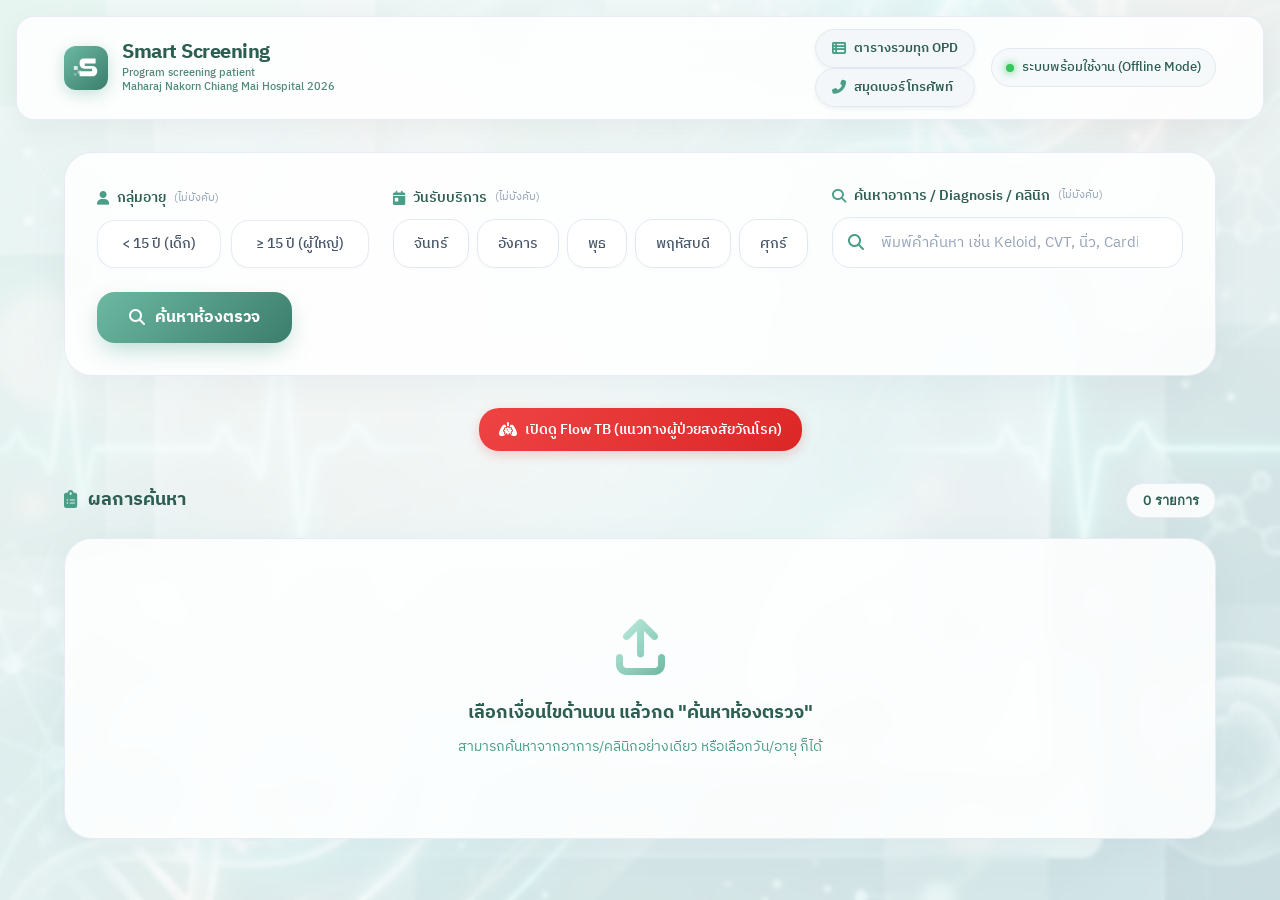
==== commit fb926265: "Add files via upload" ====
--- a/index.html
+++ b/index.html
@@ -12,7 +12,7 @@
     <link rel="stylesheet" href="https://cdnjs.cloudflare.com/ajax/libs/font-awesome/6.4.0/css/all.min.css">
     <link rel="icon" type="image/png" href="favicon.png">
     <script src="https://code.jquery.com/jquery-3.7.1.min.js"></script>
-    <link rel="stylesheet" href="style.css">
+    <link rel="stylesheet" href="style.css?v=4">
 </head>
 
 <body class="glass-theme">
@@ -117,6 +117,12 @@
                     <span>ค้นหาห้องตรวจ</span>
                 </button>
             </div>
+            
+            <div style="display: flex; justify-content: center; margin-top: 20px;">
+                <button type="button" class="btn-flow-tb" onclick="openFlowTBModal(event)" style="box-shadow: 0 4px 12px rgba(220, 38, 38, 0.2); font-size: 14px; padding: 10px 20px;">
+                    <i class="fa-solid fa-lungs-virus"></i> เปิดดู Flow TB (แนวทางผู้ป่วยสงสัยวัณโรค)
+                </button>
+            </div>
         </section>
 
         <!-- Results -->
@@ -133,6 +139,131 @@
                 </div>
             </div>
         </section>
+
+    <!-- Flow TB Modal -->
+    <div class="flow-tb-modal" id="flowTBModal">
+        <div class="flow-tb-content">
+            <div class="flow-tb-header">
+                <h2><i class="fa-solid fa-lungs-virus"></i> แนวทางปฏิบัติการดูแลผู้ป่วยสงสัยวัณโรค</h2>
+                <button class="close-modal-btn" onclick="closeFlowTBModal()"><i class="fa-solid fa-xmark"></i></button>
+            </div>
+            <div class="flow-tb-body">
+                <div class="fc-container">
+                    <div class="fc-node primary">
+                        ผู้ป่วยสงสัยวัณโรค
+                    </div>
+                    <div class="fc-connector"></div>
+                    
+                    <div class="fc-split">
+                        <!-- OPD Staff Path -->
+                        <div class="fc-branch">
+                            <div class="fc-node action" style="border-color: #3b82f6; background: #eff6ff;">
+                                <h4 style="color: #1d4ed8; text-align: center;">เจ้าหน้าที่ OPD</h4>
+                            </div>
+                            <div class="fc-connector"></div>
+                            <div class="fc-node action">
+                                <h4>แบบคัดกรองการติดเชื้อวัณโรค คะแนน ≥ 3</h4>
+                                <ul>
+                                    <li>ให้ผู้ป่วยสวม Surgical Mask (ห้ามใช้ Cloth Mask)</li>
+                                    <li>บุคลากรสวม N95 Mask</li>
+                                    <li>แนะนำวิธีการปฏิบัติตัวขณะรอตรวจ</li>
+                                    <li><strong>เจ้าหน้าที่ OPD โทรประสาน EID (38589)</strong> เพื่อส่งต่อ</li>
+                                </ul>
+                            </div>
+                            <div class="fc-connector"></div>
+                            <div class="fc-node destination">
+                                ส่งต่อ OPD EID (38589)
+                            </div>
+                            <div class="fc-connector"></div>
+                            <div class="fc-node action">
+                                <h4>กระบวนการที่ EID</h4>
+                                <ul>
+                                    <li><strong>1. ประเมินสัญญาณชีพแรกรับ</strong>
+                                        <ul style="margin-top:4px; margin-bottom:4px;">
+                                            <li>- <span style="color:#047857;">ปกติ/คงที่:</span> ส่งไป CXR ที่ EID-TB และกลับมารอผลที่ EID</li>
+                                            <li>- <span style="color:#b91c1c;">ผิดปกติ/ไม่คงที่:</span> ประสาน ER ส่งไปห้อง Negative Pressure</li>
+                                        </ul>
+                                    </li>
+                                    <li><strong>2. ประสานพยาบาล EID-TB</strong> แจ้งชื่อ นามสกุล HN</li>
+                                </ul>
+                            </div>
+                        </div>
+
+                        <!-- Other Clinics Path -->
+                        <div class="fc-branch">
+                            <div class="fc-node action" style="border-color: #8b5cf6; background: #f5f3ff;">
+                                <h4 style="color: #6d28d9; text-align: center;">แพทย์ห้องตรวจอื่น</h4>
+                            </div>
+                            
+                            <div class="cross-arrow-container">
+                                <div class="fc-connector"></div>
+                                <div class="cross-arrow"></div>
+                            </div>
+                            
+                            <div class="fc-node action">
+                                <h4>ผู้ป่วยสงสัยจากอาการ / ยังไม่ได้ CXR</h4>
+                                <ul style="list-style: none; padding:0; text-align:center;">
+                                    <li><i class="fa-solid fa-arrow-left"></i> เข้าสู่กระบวนการของ <strong>เจ้าหน้าที่ OPD</strong></li>
+                                </ul>
+                            </div>
+
+                            <div class="mobile-text-path">
+                                <div class="fc-connector"></div>
+                                <div class="fc-node action">
+                                    <h4>ส่งเสมหะแล้วพบเชื้อ / CXR ผิดปกติ</h4>
+                                    <ul style="list-style: none; padding:0; text-align:center;">
+                                        <li><i class="fa-solid fa-arrow-down"></i> ดูที่ <strong>แพทย์อายุรกรรม</strong></li>
+                                    </ul>
+                                </div>
+                            </div>
+                        </div>
+
+                        <!-- Med Dept Path -->
+                        <div class="fc-branch">
+                            <div class="fc-node action" style="border-color: #10b981; background: #ecfdf5;">
+                                <h4 style="color: #047857; text-align: center;">แพทย์ห้องอายุรกรรม</h4>
+                            </div>
+                            <div class="fc-connector"></div>
+                            <div class="fc-node action">
+                                <h4>ส่งเสมหะแล้วพบเชื้อ / CXR ผิดปกติ</h4>
+                                <ul>
+                                    <li>ให้ผู้ป่วยสวม Surgical Mask</li>
+                                    <li>บุคลากรสวม N95 Mask</li>
+                                    <li>แนะนำวิธีการปฏิบัติตัวขณะรอตรวจ</li>
+                                    <li><strong>โทรประสาน EID-TB (38723)</strong> เพื่อส่งต่อ</li>
+                                </ul>
+                            </div>
+                            <div class="fc-connector"></div>
+                            <div class="fc-node destination">
+                                ส่งต่อ EID-TB (38723)
+                            </div>
+                            <div class="fc-connector"></div>
+                            <div class="fc-node action">
+                                <h4>กระบวนการที่ EID - TB</h4>
+                                <ul>
+                                    <li>แจ้งแพทย์ขออ่านผล CXR</li>
+                                    <li>พยาบาลแจ้งผล X-ray แก่ผู้ป่วย</li>
+                                </ul>
+                            </div>
+                            <div class="fc-connector"></div>
+                            <div class="fc-split" style="gap: 12px;">
+                                <div class="fc-branch">
+                                    <div class="fc-node terminal" style="padding: 12px 8px; font-size: 13px; border-color:#fca5a5; background:#fef2f2; color:#b91c1c;">
+                                        <strong>ผล Positive</strong><br>ส่งพบแพทย์ที่<br>EID Complex<br><strong>TB Clinic</strong>
+                                    </div>
+                                </div>
+                                <div class="fc-branch">
+                                    <div class="fc-node terminal" style="padding: 12px 8px; font-size: 13px; border-color:#93c5fd; background:#eff6ff; color:#1d4ed8;">
+                                        <strong>ผล Negative</strong><br>ส่งพบแพทย์ที่<br>EID Complex<br><strong>URI Clinic</strong>
+                                    </div>
+                                </div>
+                            </div>
+                        </div>
+                    </div>
+                </div>
+            </div>
+        </div>
+    </div>
     </main>
 
     <script>
@@ -1697,79 +1828,79 @@
         {
             "opd": "EID",
             "day_week": "",
-            "clinic": "EID Clinic",
+            "clinic": "EID",
             "diagnosis": "ไข้ ร่วมกับไอ \/ เจ็บคอ \/ น้ำมูก \/ เสมหะ"
         },
         {
             "opd": "EID",
             "day_week": "",
-            "clinic": "EID Clinic",
+            "clinic": "EID",
             "diagnosis": "ไข้ออกผื่น"
         },
         {
             "opd": "EID",
             "day_week": "",
-            "clinic": "EID Clinic",
+            "clinic": "EID",
             "diagnosis": "อีสุกอีใส"
         },
         {
             "opd": "EID",
             "day_week": "",
-            "clinic": "EID Clinic",
+            "clinic": "EID",
             "diagnosis": "งูสวัด ( ในระยะแพร่กระจายเชื้อ )"
         },
         {
             "opd": "EID",
             "day_week": "",
-            "clinic": "EID Clinic",
+            "clinic": "EID",
             "diagnosis": "Covid-19"
         },
         {
             "opd": "EID",
             "day_week": "",
-            "clinic": "EID Clinic",
+            "clinic": "EID",
             "diagnosis": "ไข้หวัดใหญ่"
         },
         {
             "opd": "EID",
             "day_week": "",
-            "clinic": "EID Clinic",
+            "clinic": "EID",
             "diagnosis": "RSV"
         },
         {
             "opd": "EID",
             "day_week": "",
-            "clinic": "EID Clinic",
+            "clinic": "EID",
             "diagnosis": "หิด"
         },
         {
             "opd": "EID",
             "day_week": "",
-            "clinic": "EID - TB Clinic",
+            "clinic": "EID - TB",
             "diagnosis": "ผู้ป่วยวัณโรคปอด"
         },
         {
             "opd": "EID",
             "day_week": "",
-            "clinic": "EID - TB Clinic",
+            "clinic": "EID - TB",
             "diagnosis": "ไอเรื้อรัง > 2 สัปดาห์"
         },
         {
             "opd": "EID",
             "day_week": "",
-            "clinic": "EID - TB Clinic",
+            "clinic": "EID - TB",
             "diagnosis": "เสมหะปนเลือด"
         },
         {
             "opd": "EID",
             "day_week": "",
-            "clinic": "EID - TB Clinic",
+            "clinic": "EID - TB",
             "diagnosis": "คัดกรองวัณโรคปอด"
         },
         {
             "opd": "EID",
             "day_week": "",
-            "clinic": "EID - TB Clinic",
+            "clinic": "EID - TB",
             "diagnosis": "FLOW R\/O TB"
         },
         {
@@ -4683,11 +4814,19 @@
                     const ageDisplay = item.age_group || '';
                     const dayDisplay = dayTH[item.day_week] || item.day_week || '';
 
+                    let showTBButton = false;
+                    if (diag && (diag.includes('วัณโรค') || diag.includes('TB') || diag.includes('ไอเรื้อรัง') || diag.includes('เสมหะปนเลือด'))) {
+                        showTBButton = true;
+                    }
+
                     let warnHtml = '';
                     if (item.warnings && item.warnings.length) {
                         item.warnings.forEach(w => {
                             if (!w) return;
                             let t = w.replace(/(consult|Consult|CONSULT)/gi, '<strong class="consult-hl">$1</strong>');
+                            if (t.includes('Activate TB Flow')) {
+                                t = t.replace(/Activate TB Flow/gi, 'Activate TB Flow <br><button type="button" class="btn-flow-tb" onclick="openFlowTBModal(event)"><i class="fa-solid fa-lungs-virus"></i> เปิด Flow TB</button>');
+                            }
                             warnHtml += `<div class="warning-box"><i class="fa-solid fa-triangle-exclamation"></i><div class="warning-text">${t}</div></div>`;
                         });
                     }
@@ -4721,12 +4860,31 @@
                             </div>
                             ${remarkHtml}
                             ${warnHtml}
+                            ${showTBButton ? `<div style="margin-top:10px;"><button type="button" class="btn-flow-tb" onclick="openFlowTBModal(event)"><i class="fa-solid fa-lungs-virus"></i> เปิด Flow TB</button></div>` : ''}
                         </div>
                     </div>`;
                 });
                 container.html(html);
             }
         });
+
+        // Flow TB Modal Logic
+        function openFlowTBModal(e) {
+            if(e) e.stopPropagation();
+            $('#flowTBModal').addClass('show');
+            $('body').css('overflow', 'hidden');
+        }
+
+        function closeFlowTBModal() {
+            $('#flowTBModal').removeClass('show');
+            $('body').css('overflow', '');
+        }
+
+        $(document).ready(function() {
+            $('#flowTBModal').click(function(e) {
+                if (e.target === this) closeFlowTBModal();
+            });
+        });
     </script>
 </body>
 
--- a/style.css
+++ b/style.css
@@ -11,6 +11,10 @@
     box-sizing: border-box;
     margin: 0;
     padding: 0;
+}
+
+button, input, select, textarea {
+    font-family: inherit;
 }
 
 :root {
@@ -1177,4 +1181,275 @@
         padding: 12px 10px;
         text-align: center;
     }
+}
+
+/* --- Flow TB Modal --- */
+.flow-tb-modal {
+    position: fixed;
+    top: 0;
+    left: 0;
+    width: 100%;
+    height: 100%;
+    background: rgba(15, 23, 42, 0.4);
+    backdrop-filter: blur(8px);
+    -webkit-backdrop-filter: blur(8px);
+    z-index: 1000;
+    display: flex;
+    align-items: center;
+    justify-content: center;
+    padding: 20px;
+    opacity: 0;
+    visibility: hidden;
+    pointer-events: none;
+    transition: opacity 0.3s ease, visibility 0.3s ease;
+}
+
+.flow-tb-modal.show {
+    opacity: 1;
+    visibility: visible;
+    pointer-events: auto;
+}
+
+.flow-tb-content {
+    background: var(--white);
+    width: 100%;
+    max-width: 900px;
+    max-height: 90vh;
+    border-radius: var(--radius-lg);
+    box-shadow: 0 25px 50px -12px rgba(0, 0, 0, 0.25);
+    display: flex;
+    flex-direction: column;
+    overflow: hidden;
+    transform: translateY(20px) scale(0.95);
+    transition: all 0.4s cubic-bezier(0.175, 0.885, 0.32, 1.275);
+}
+
+.flow-tb-modal.show .flow-tb-content {
+    transform: translateY(0) scale(1);
+}
+
+.flow-tb-header {
+    background: linear-gradient(135deg, var(--mint-600), var(--teal-600));
+    color: var(--white);
+    padding: 24px;
+    display: flex;
+    justify-content: space-between;
+    align-items: center;
+}
+
+.flow-tb-header h2 {
+    margin: 0;
+    font-size: 20px;
+    font-weight: 600;
+    font-family: 'IBM Plex Sans Thai', sans-serif;
+    display: flex;
+    align-items: center;
+    gap: 12px;
+}
+
+.flow-tb-header h2 i {
+    font-size: 24px;
+}
+
+.close-modal-btn {
+    background: rgba(255, 255, 255, 0.2);
+    border: none;
+    color: var(--white);
+    width: 36px;
+    height: 36px;
+    border-radius: 50%;
+    display: flex;
+    align-items: center;
+    justify-content: center;
+    cursor: pointer;
+    transition: all 0.2s;
+}
+
+.close-modal-btn:hover {
+    background: rgba(255, 255, 255, 0.3);
+    transform: rotate(90deg);
+}
+
+.flow-tb-body {
+    padding: 30px;
+    overflow-y: auto;
+    background: var(--gray-50);
+}
+
+/* Flowchart styling */
+.fc-container {
+    display: flex;
+    flex-direction: column;
+    align-items: center;
+    gap: 20px;
+}
+
+.fc-node {
+    background: var(--white);
+    border: 2px solid var(--mint-400);
+    border-radius: var(--radius-md);
+    padding: 16px 24px;
+    text-align: center;
+    box-shadow: 0 4px 6px rgba(0,0,0,0.05);
+    position: relative;
+    max-width: 400px;
+    width: 100%;
+    font-family: 'IBM Plex Sans Thai', sans-serif;
+}
+
+.fc-node.primary {
+    background: var(--mint-500);
+    color: var(--white);
+    border-color: var(--mint-600);
+    font-weight: 700;
+    font-size: 18px;
+}
+
+.fc-node.action {
+    background: #fffbeb;
+    border-color: #fcd34d;
+    text-align: left;
+}
+
+.fc-node.action h4 {
+    color: #b45309;
+    margin-bottom: 8px;
+    font-size: 15px;
+}
+
+.fc-node.action ul {
+    margin: 0;
+    padding-left: 20px;
+    font-size: 14px;
+    color: var(--gray-700);
+}
+
+.fc-node.action ul li {
+    margin-bottom: 6px;
+}
+
+.fc-node.destination {
+    background: #eff6ff;
+    border-color: #93c5fd;
+    font-weight: 700;
+    color: #1e40af;
+}
+
+.fc-node.terminal {
+    background: #fdf2f8;
+    border-color: #fbcfe8;
+    color: #9d174d;
+    font-weight: 600;
+}
+
+.fc-split {
+    display: flex;
+    gap: 24px;
+    width: 100%;
+    justify-content: center;
+    align-items: flex-start;
+}
+
+.fc-branch {
+    display: flex;
+    flex-direction: column;
+    align-items: center;
+    gap: 20px;
+    flex: 1;
+}
+
+.fc-connector {
+    width: 2px;
+    height: 20px;
+    background-color: var(--mint-300);
+    position: relative;
+}
+
+.fc-connector::after {
+    content: '';
+    position: absolute;
+    bottom: -4px;
+    left: -4px;
+    width: 0;
+    height: 0;
+    border-left: 5px solid transparent;
+    border-right: 5px solid transparent;
+    border-top: 6px solid var(--mint-300);
+}
+
+/* Cross arrow for Flow TB */
+.cross-arrow-container {
+    position: relative;
+    width: 100%;
+    display: flex;
+    justify-content: center;
+}
+
+.cross-arrow {
+    position: absolute;
+    top: 10px;
+    left: 50%;
+    width: calc(100% + 14px);
+    height: 10px;
+    border-top: 2px solid #be185d;
+    border-right: 2px solid #be185d;
+    border-top-right-radius: 4px;
+    z-index: 5;
+}
+
+.cross-arrow::after {
+    content: '';
+    position: absolute;
+    bottom: -6px;
+    right: -6px;
+    border-left: 5px solid transparent;
+    border-right: 5px solid transparent;
+    border-top: 6px solid #be185d;
+}
+
+.mobile-text-path {
+    display: none;
+    width: 100%;
+    flex-direction: column;
+    align-items: center;
+}
+
+/* Button to open flow */
+.btn-flow-tb {
+    font-family: 'IBM Plex Sans Thai', sans-serif;
+    display: inline-flex;
+    align-items: center;
+    gap: 8px;
+    background: linear-gradient(135deg, #ef4444, #dc2626);
+    color: white;
+    padding: 8px 16px;
+    border-radius: 20px;
+    border: none;
+    font-size: 13px;
+    font-weight: 600;
+    cursor: pointer;
+    transition: all 0.2s;
+    box-shadow: 0 4px 10px rgba(220, 38, 38, 0.3);
+    margin-top: 12px;
+}
+
+.btn-flow-tb:hover {
+    transform: translateY(-2px);
+    box-shadow: 0 6px 15px rgba(220, 38, 38, 0.4);
+}
+
+@media (max-width: 768px) {
+    .cross-arrow {
+        display: none !important;
+    }
+    .mobile-text-path {
+        display: flex;
+    }
+    .fc-split {
+        flex-direction: column;
+        align-items: center;
+    }
+    .fc-branch {
+        width: 100%;
+    }
 }
